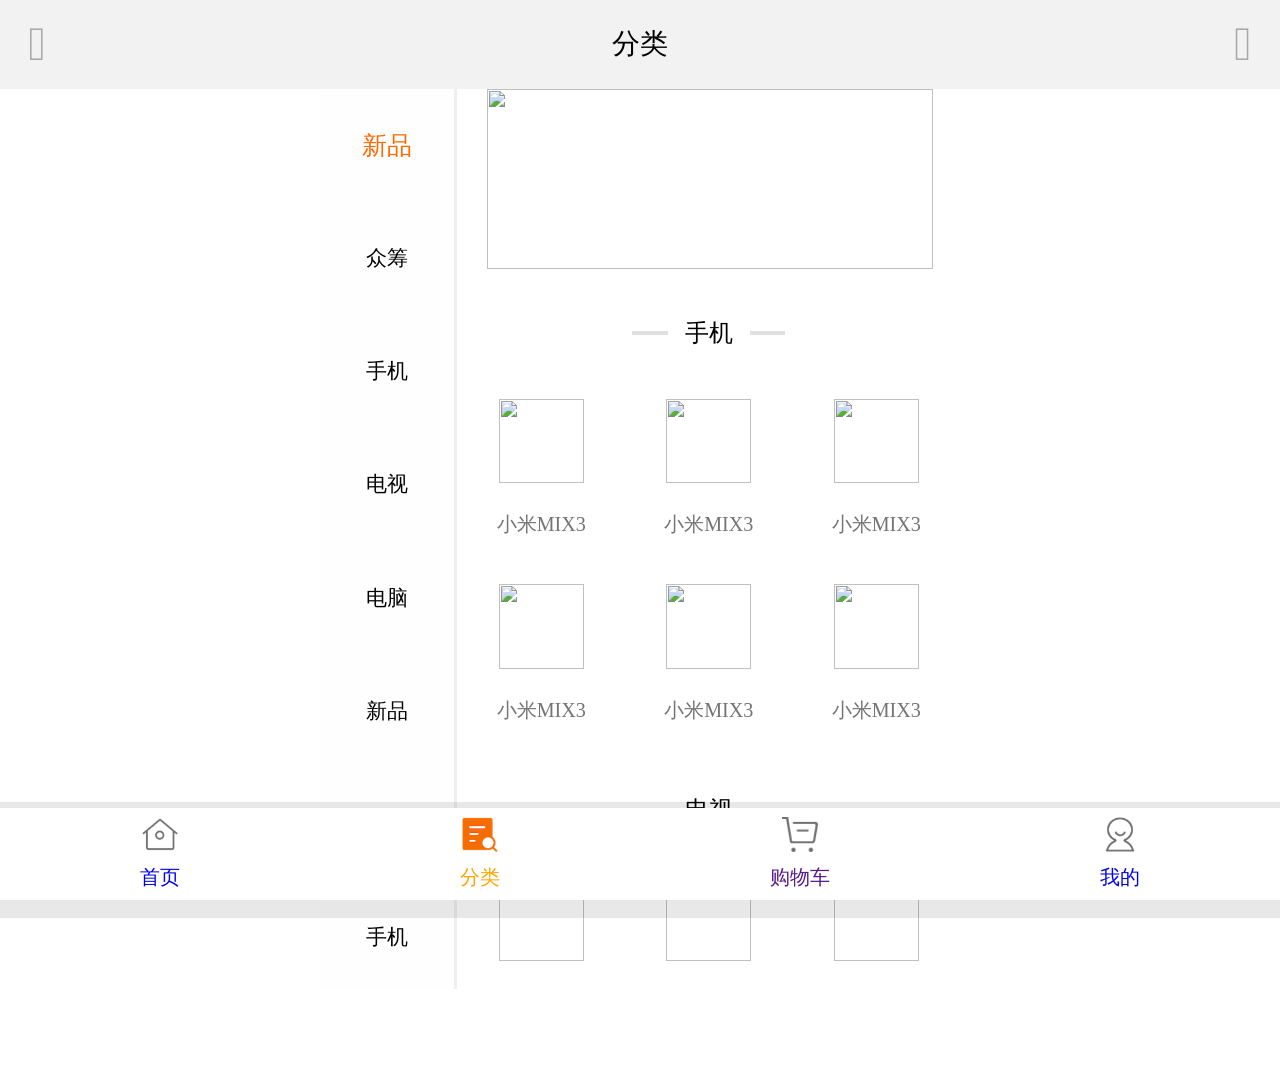
==== fenlei.html @ 8073ea71 "111" ====
<!DOCTYPE html>
<html lang="zh">
<head>
	<meta charset="UTF-8">
	<meta name="viewport" content="width=device-width, initial-scale=1.0">
	<meta http-equiv="X-UA-Compatible" content="ie=edge">
	<script src="js/rem.js"></script>
	<link rel="stylesheet" href="css/base.1.css">
	<link rel="stylesheet" href="css/footer.css">
	<link rel="stylesheet" href="css/fenlei.css">
	<title>分类</title>
</head>
<body>
	<div class="root">
		<!-- 头部开始 -->
		<div class="head">
			<a href="wode.html"><div class="iconfont">&#xe6bc;</div></a>
			<span>分类</span>
			<a href="sousuo.html"><div class="iconfont">&#xe62a;</div></a>
		</div>
		<!-- 头部结束 -->
		<!-- 中间开始 -->
		<div class="zhongjian">
			<div class="left">
				<div class="active">新品</div>
				<div>众筹</div>
				<div>手机</div>
				<div>电视</div>
				<div>电脑</div>
				<div>新品</div>
				<div>众筹</div>
				<div>手机</div>
				<div>电视</div>
				<div>电脑</div>
				<div>新品</div>
				<div>众筹</div>
				<div>手机</div>
				<div>电视</div>
				<div>电脑</div>
				<div>众筹</div>
				<div>手机</div>
				<div>电视</div>
				<div>电脑</div>
				<div>新品</div>
				<div>新品</div>
			</div>
			<div class="right">
				<div class="guanggao">
					<img src="https://i8.mifile.cn/v1/a1/3b9051f0-9e78-3ea9-dc8a-aed54060d94c!500x200.webp" alt="">
				</div>
				<div class="shouji">
					<div class="line"></div>
					<span class="text">手机</span>
					<div class="line"></div>
				</div>
				<div class="shouji-tu">
					<div class="box">
						<img src="https://i8.mifile.cn/b2c-mimall-media/8dbd523e76673afb58e16e3f74520735!120x120.png" alt="">
						<i>小米MIX3</i>
					</div>
					<div class="box">
						<img src="https://i8.mifile.cn/b2c-mimall-media/8dbd523e76673afb58e16e3f74520735!120x120.png" alt="">
						<i>小米MIX3</i>
					</div>
					<div class="box">
						<img src="https://i8.mifile.cn/b2c-mimall-media/8dbd523e76673afb58e16e3f74520735!120x120.png" alt="">
						<i>小米MIX3</i>
					</div>
					<div class="box">
						<img src="https://i8.mifile.cn/b2c-mimall-media/8dbd523e76673afb58e16e3f74520735!120x120.png" alt="">
						<i>小米MIX3</i>
					</div>
					<div class="box">
						<img src="https://i8.mifile.cn/b2c-mimall-media/8dbd523e76673afb58e16e3f74520735!120x120.png" alt="">
						<i>小米MIX3</i>
					</div>
					<div class="box">
						<img src="https://i8.mifile.cn/b2c-mimall-media/8dbd523e76673afb58e16e3f74520735!120x120.png" alt="">
						<i>小米MIX3</i>
					</div>
				</div>
				<div class="shouji">
					<div class="line"></div>
					<span class="text">电视</span>
					<div class="line"></div>
				</div>
				<div class="shouji-tu">
					<div class="box">
						<img src="https://i8.mifile.cn/b2c-mimall-media/8dbd523e76673afb58e16e3f74520735!120x120.png" alt="">
						<i>小米MIX3</i>
					</div>
					<div class="box">
						<img src="https://i8.mifile.cn/b2c-mimall-media/8dbd523e76673afb58e16e3f74520735!120x120.png" alt="">
						<i>小米MIX3</i>
					</div>
					<div class="box">
						<img src="https://i8.mifile.cn/b2c-mimall-media/8dbd523e76673afb58e16e3f74520735!120x120.png" alt="">
						<i>小米MIX3</i>
					</div>
					<div class="box">
						<img src="https://i8.mifile.cn/b2c-mimall-media/8dbd523e76673afb58e16e3f74520735!120x120.png" alt="">
						<i>小米MIX3</i>
					</div>
					<div class="box">
						<img src="https://i8.mifile.cn/b2c-mimall-media/8dbd523e76673afb58e16e3f74520735!120x120.png" alt="">
						<i>小米MIX3</i>
					</div>
					<div class="box">
						<img src="https://i8.mifile.cn/b2c-mimall-media/8dbd523e76673afb58e16e3f74520735!120x120.png" alt="">
						<i>小米MIX3</i>
					</div>
				</div>
				<div class="guanggao">
					<img src="https://i8.mifile.cn/v1/a1/3b9051f0-9e78-3ea9-dc8a-aed54060d94c!500x200.webp" alt="">
				</div>
				<div class="shouji">
					<div class="line"></div>
					<span class="text">手机</span>
					<div class="line"></div>
				</div>
				<div class="shouji-tu">
					<div class="box">
						<img src="https://i8.mifile.cn/b2c-mimall-media/8dbd523e76673afb58e16e3f74520735!120x120.png" alt="">
						<i>小米MIX3</i>
					</div>
					<div class="box">
						<img src="https://i8.mifile.cn/b2c-mimall-media/8dbd523e76673afb58e16e3f74520735!120x120.png" alt="">
						<i>小米MIX3</i>
					</div>
					<div class="box">
						<img src="https://i8.mifile.cn/b2c-mimall-media/8dbd523e76673afb58e16e3f74520735!120x120.png" alt="">
						<i>小米MIX3</i>
					</div>
					<div class="box">
						<img src="https://i8.mifile.cn/b2c-mimall-media/8dbd523e76673afb58e16e3f74520735!120x120.png" alt="">
						<i>小米MIX3</i>
					</div>
					<div class="box">
						<img src="https://i8.mifile.cn/b2c-mimall-media/8dbd523e76673afb58e16e3f74520735!120x120.png" alt="">
						<i>小米MIX3</i>
					</div>
					<div class="box">
						<img src="https://i8.mifile.cn/b2c-mimall-media/8dbd523e76673afb58e16e3f74520735!120x120.png" alt="">
						<i>小米MIX3</i>
					</div>
				</div>
				<div class="guanggao">
					<img src="https://i8.mifile.cn/v1/a1/3b9051f0-9e78-3ea9-dc8a-aed54060d94c!500x200.webp" alt="">
				</div>
				<div class="shouji">
					<div class="line"></div>
					<span class="text">手机</span>
					<div class="line"></div>
				</div>
				<div class="shouji-tu">
					<div class="box">
						<img src="https://i8.mifile.cn/b2c-mimall-media/8dbd523e76673afb58e16e3f74520735!120x120.png" alt="">
						<i>小米MIX3</i>
					</div>
					<div class="box">
						<img src="https://i8.mifile.cn/b2c-mimall-media/8dbd523e76673afb58e16e3f74520735!120x120.png" alt="">
						<i>小米MIX3</i>
					</div>
					<div class="box">
						<img src="https://i8.mifile.cn/b2c-mimall-media/8dbd523e76673afb58e16e3f74520735!120x120.png" alt="">
						<i>小米MIX3</i>
					</div>
					<div class="box">
						<img src="https://i8.mifile.cn/b2c-mimall-media/8dbd523e76673afb58e16e3f74520735!120x120.png" alt="">
						<i>小米MIX3</i>
					</div>
					<div class="box">
						<img src="https://i8.mifile.cn/b2c-mimall-media/8dbd523e76673afb58e16e3f74520735!120x120.png" alt="">
						<i>小米MIX3</i>
					</div>
					<div class="box">
						<img src="https://i8.mifile.cn/b2c-mimall-media/8dbd523e76673afb58e16e3f74520735!120x120.png" alt="">
						<i>小米MIX3</i>
					</div>
				</div>
				<div class="shouji-tu">
					<div class="box">
						<img src="https://i8.mifile.cn/b2c-mimall-media/8dbd523e76673afb58e16e3f74520735!120x120.png" alt="">
						<i>小米MIX3</i>
					</div>
					<div class="box">
						<img src="https://i8.mifile.cn/b2c-mimall-media/8dbd523e76673afb58e16e3f74520735!120x120.png" alt="">
						<i>小米MIX3</i>
					</div>
					<div class="box">
						<img src="https://i8.mifile.cn/b2c-mimall-media/8dbd523e76673afb58e16e3f74520735!120x120.png" alt="">
						<i>小米MIX3</i>
					</div>
					<div class="box">
						<img src="https://i8.mifile.cn/b2c-mimall-media/8dbd523e76673afb58e16e3f74520735!120x120.png" alt="">
						<i>小米MIX3</i>
					</div>
					<div class="box">
						<img src="https://i8.mifile.cn/b2c-mimall-media/8dbd523e76673afb58e16e3f74520735!120x120.png" alt="">
						<i>小米MIX3</i>
					</div>
					<div class="box">
						<img src="https://i8.mifile.cn/b2c-mimall-media/8dbd523e76673afb58e16e3f74520735!120x120.png" alt="">
						<i>小米MIX3</i>
					</div>
				</div>
				<div class="shouji">
					<div class="line"></div>
					<span class="text">手机</span>
					<div class="line"></div>
				</div>
				<div class="guanggao">
					<img src="https://i8.mifile.cn/v1/a1/3b9051f0-9e78-3ea9-dc8a-aed54060d94c!500x200.webp" alt="">
				</div><div class="shouji-tu">
					<div class="box">
						<img src="https://i8.mifile.cn/b2c-mimall-media/8dbd523e76673afb58e16e3f74520735!120x120.png" alt="">
						<i>小米MIX3</i>
					</div>
					<div class="box">
						<img src="https://i8.mifile.cn/b2c-mimall-media/8dbd523e76673afb58e16e3f74520735!120x120.png" alt="">
						<i>小米MIX3</i>
					</div>
					<div class="box">
						<img src="https://i8.mifile.cn/b2c-mimall-media/8dbd523e76673afb58e16e3f74520735!120x120.png" alt="">
						<i>小米MIX3</i>
					</div>
					<div class="box">
						<img src="https://i8.mifile.cn/b2c-mimall-media/8dbd523e76673afb58e16e3f74520735!120x120.png" alt="">
						<i>小米MIX3</i>
					</div>
					<div class="box">
						<img src="https://i8.mifile.cn/b2c-mimall-media/8dbd523e76673afb58e16e3f74520735!120x120.png" alt="">
						<i>小米MIX3</i>
					</div>
					<div class="box">
						<img src="https://i8.mifile.cn/b2c-mimall-media/8dbd523e76673afb58e16e3f74520735!120x120.png" alt="">
						<i>小米MIX3</i>
					</div>
				</div>
				<div class="shouji">
					<div class="line"></div>
					<span class="text">手机</span>
					<div class="line"></div>
				</div>
				<div class="shouji-tu">
					<div class="box">
						<img src="https://i8.mifile.cn/b2c-mimall-media/8dbd523e76673afb58e16e3f74520735!120x120.png" alt="">
						<i>小米MIX3</i>
					</div>
					<div class="box">
						<img src="https://i8.mifile.cn/b2c-mimall-media/8dbd523e76673afb58e16e3f74520735!120x120.png" alt="">
						<i>小米MIX3</i>
					</div>
					<div class="box">
						<img src="https://i8.mifile.cn/b2c-mimall-media/8dbd523e76673afb58e16e3f74520735!120x120.png" alt="">
						<i>小米MIX3</i>
					</div>
					<div class="box">
						<img src="https://i8.mifile.cn/b2c-mimall-media/8dbd523e76673afb58e16e3f74520735!120x120.png" alt="">
						<i>小米MIX3</i>
					</div>
					<div class="box">
						<img src="https://i8.mifile.cn/b2c-mimall-media/8dbd523e76673afb58e16e3f74520735!120x120.png" alt="">
						<i>小米MIX3</i>
					</div>
					<div class="box">
						<img src="https://i8.mifile.cn/b2c-mimall-media/8dbd523e76673afb58e16e3f74520735!120x120.png" alt="">
						<i>小米MIX3</i>
					</div>
				</div>
				<div class="guanggao">
					<img src="https://i8.mifile.cn/v1/a1/3b9051f0-9e78-3ea9-dc8a-aed54060d94c!500x200.webp" alt="">
				</div>
				<div class="shouji">
					<div class="line"></div>
					<span class="text">手机</span>
					<div class="line"></div>
				</div>
				<div class="shouji-tu">
					<div class="box">
						<img src="https://i8.mifile.cn/b2c-mimall-media/8dbd523e76673afb58e16e3f74520735!120x120.png" alt="">
						<i>小米MIX3</i>
					</div>
					<div class="box">
						<img src="https://i8.mifile.cn/b2c-mimall-media/8dbd523e76673afb58e16e3f74520735!120x120.png" alt="">
						<i>小米MIX3</i>
					</div>
					<div class="box">
						<img src="https://i8.mifile.cn/b2c-mimall-media/8dbd523e76673afb58e16e3f74520735!120x120.png" alt="">
						<i>小米MIX3</i>
					</div>
					<div class="box">
						<img src="https://i8.mifile.cn/b2c-mimall-media/8dbd523e76673afb58e16e3f74520735!120x120.png" alt="">
						<i>小米MIX3</i>
					</div>
					<div class="box">
						<img src="https://i8.mifile.cn/b2c-mimall-media/8dbd523e76673afb58e16e3f74520735!120x120.png" alt="">
						<i>小米MIX3</i>
					</div>
					<div class="box">
						<img src="https://i8.mifile.cn/b2c-mimall-media/8dbd523e76673afb58e16e3f74520735!120x120.png" alt="">
						<i>小米MIX3</i>
					</div>
				</div>
				<div class="guanggao">
					<img src="https://i8.mifile.cn/v1/a1/3b9051f0-9e78-3ea9-dc8a-aed54060d94c!500x200.webp" alt="">
				</div>
				<div class="shouji">
					<div class="line"></div>
					<span class="text">手机</span>
					<div class="line"></div>
				</div>
				<div class="shouji-tu">
					<div class="box">
						<img src="https://i8.mifile.cn/b2c-mimall-media/8dbd523e76673afb58e16e3f74520735!120x120.png" alt="">
						<i>小米MIX3</i>
					</div>
					<div class="box">
						<img src="https://i8.mifile.cn/b2c-mimall-media/8dbd523e76673afb58e16e3f74520735!120x120.png" alt="">
						<i>小米MIX3</i>
					</div>
					<div class="box">
						<img src="https://i8.mifile.cn/b2c-mimall-media/8dbd523e76673afb58e16e3f74520735!120x120.png" alt="">
						<i>小米MIX3</i>
					</div>
					<div class="box">
						<img src="https://i8.mifile.cn/b2c-mimall-media/8dbd523e76673afb58e16e3f74520735!120x120.png" alt="">
						<i>小米MIX3</i>
					</div>
					<div class="box">
						<img src="https://i8.mifile.cn/b2c-mimall-media/8dbd523e76673afb58e16e3f74520735!120x120.png" alt="">
						<i>小米MIX3</i>
					</div>
					<div class="box">
						<img src="https://i8.mifile.cn/b2c-mimall-media/8dbd523e76673afb58e16e3f74520735!120x120.png" alt="">
						<i>小米MIX3</i>
					</div>
				</div>
				<div class="shouji">
					<div class="line"></div>
					<span class="text">电视</span>
					<div class="line"></div>
				</div>
				<div class="shouji-tu">
					<div class="box">
						<img src="https://i8.mifile.cn/b2c-mimall-media/8dbd523e76673afb58e16e3f74520735!120x120.png" alt="">
						<i>小米MIX3</i>
					</div>
					<div class="box">
						<img src="https://i8.mifile.cn/b2c-mimall-media/8dbd523e76673afb58e16e3f74520735!120x120.png" alt="">
						<i>小米MIX3</i>
					</div>
					<div class="box">
						<img src="https://i8.mifile.cn/b2c-mimall-media/8dbd523e76673afb58e16e3f74520735!120x120.png" alt="">
						<i>小米MIX3</i>
					</div>
					<div class="box">
						<img src="https://i8.mifile.cn/b2c-mimall-media/8dbd523e76673afb58e16e3f74520735!120x120.png" alt="">
						<i>小米MIX3</i>
					</div>
					<div class="box">
						<img src="https://i8.mifile.cn/b2c-mimall-media/8dbd523e76673afb58e16e3f74520735!120x120.png" alt="">
						<i>小米MIX3</i>
					</div>
					<div class="box">
						<img src="https://i8.mifile.cn/b2c-mimall-media/8dbd523e76673afb58e16e3f74520735!120x120.png" alt="">
						<i>小米MIX3</i>
					</div>
				</div>
				<div class="guanggao">
					<img src="https://i8.mifile.cn/v1/a1/3b9051f0-9e78-3ea9-dc8a-aed54060d94c!500x200.webp" alt="">
				</div>
				<div class="shouji">
					<div class="line"></div>
					<span class="text">手机</span>
					<div class="line"></div>
				</div>
				<div class="shouji-tu">
					<div class="box">
						<img src="https://i8.mifile.cn/b2c-mimall-media/8dbd523e76673afb58e16e3f74520735!120x120.png" alt="">
						<i>小米MIX3</i>
					</div>
					<div class="box">
						<img src="https://i8.mifile.cn/b2c-mimall-media/8dbd523e76673afb58e16e3f74520735!120x120.png" alt="">
						<i>小米MIX3</i>
					</div>
					<div class="box">
						<img src="https://i8.mifile.cn/b2c-mimall-media/8dbd523e76673afb58e16e3f74520735!120x120.png" alt="">
						<i>小米MIX3</i>
					</div>
					<div class="box">
						<img src="https://i8.mifile.cn/b2c-mimall-media/8dbd523e76673afb58e16e3f74520735!120x120.png" alt="">
						<i>小米MIX3</i>
					</div>
					<div class="box">
						<img src="https://i8.mifile.cn/b2c-mimall-media/8dbd523e76673afb58e16e3f74520735!120x120.png" alt="">
						<i>小米MIX3</i>
					</div>
					<div class="box">
						<img src="https://i8.mifile.cn/b2c-mimall-media/8dbd523e76673afb58e16e3f74520735!120x120.png" alt="">
						<i>小米MIX3</i>
					</div>
				</div>
				<div class="guanggao">
					<img src="https://i8.mifile.cn/v1/a1/3b9051f0-9e78-3ea9-dc8a-aed54060d94c!500x200.webp" alt="">
				</div>
				<div class="shouji">
					<div class="line"></div>
					<span class="text">手机</span>
					<div class="line"></div>
				</div>
				<div class="shouji-tu">
					<div class="box">
						<img src="https://i8.mifile.cn/b2c-mimall-media/8dbd523e76673afb58e16e3f74520735!120x120.png" alt="">
						<i>小米MIX3</i>
					</div>
					<div class="box">
						<img src="https://i8.mifile.cn/b2c-mimall-media/8dbd523e76673afb58e16e3f74520735!120x120.png" alt="">
						<i>小米MIX3</i>
					</div>
					<div class="box">
						<img src="https://i8.mifile.cn/b2c-mimall-media/8dbd523e76673afb58e16e3f74520735!120x120.png" alt="">
						<i>小米MIX3</i>
					</div>
					<div class="box">
						<img src="https://i8.mifile.cn/b2c-mimall-media/8dbd523e76673afb58e16e3f74520735!120x120.png" alt="">
						<i>小米MIX3</i>
					</div>
					<div class="box">
						<img src="https://i8.mifile.cn/b2c-mimall-media/8dbd523e76673afb58e16e3f74520735!120x120.png" alt="">
						<i>小米MIX3</i>
					</div>
					<div class="box">
						<img src="https://i8.mifile.cn/b2c-mimall-media/8dbd523e76673afb58e16e3f74520735!120x120.png" alt="">
						<i>小米MIX3</i>
					</div>
				</div>
				<div class="shouji-tu">
					<div class="box">
						<img src="https://i8.mifile.cn/b2c-mimall-media/8dbd523e76673afb58e16e3f74520735!120x120.png" alt="">
						<i>小米MIX3</i>
					</div>
					<div class="box">
						<img src="https://i8.mifile.cn/b2c-mimall-media/8dbd523e76673afb58e16e3f74520735!120x120.png" alt="">
						<i>小米MIX3</i>
					</div>
					<div class="box">
						<img src="https://i8.mifile.cn/b2c-mimall-media/8dbd523e76673afb58e16e3f74520735!120x120.png" alt="">
						<i>小米MIX3</i>
					</div>
					<div class="box">
						<img src="https://i8.mifile.cn/b2c-mimall-media/8dbd523e76673afb58e16e3f74520735!120x120.png" alt="">
						<i>小米MIX3</i>
					</div>
					<div class="box">
						<img src="https://i8.mifile.cn/b2c-mimall-media/8dbd523e76673afb58e16e3f74520735!120x120.png" alt="">
						<i>小米MIX3</i>
					</div>
					<div class="box">
						<img src="https://i8.mifile.cn/b2c-mimall-media/8dbd523e76673afb58e16e3f74520735!120x120.png" alt="">
						<i>小米MIX3</i>
					</div>
				</div>
				<div class="shouji">
					<div class="line"></div>
					<span class="text">手机</span>
					<div class="line"></div>
				</div>
				<div class="guanggao">
					<img src="https://i8.mifile.cn/v1/a1/3b9051f0-9e78-3ea9-dc8a-aed54060d94c!500x200.webp" alt="">
				</div><div class="shouji-tu">
					<div class="box">
						<img src="https://i8.mifile.cn/b2c-mimall-media/8dbd523e76673afb58e16e3f74520735!120x120.png" alt="">
						<i>小米MIX3</i>
					</div>
					<div class="box">
						<img src="https://i8.mifile.cn/b2c-mimall-media/8dbd523e76673afb58e16e3f74520735!120x120.png" alt="">
						<i>小米MIX3</i>
					</div>
					<div class="box">
						<img src="https://i8.mifile.cn/b2c-mimall-media/8dbd523e76673afb58e16e3f74520735!120x120.png" alt="">
						<i>小米MIX3</i>
					</div>
					<div class="box">
						<img src="https://i8.mifile.cn/b2c-mimall-media/8dbd523e76673afb58e16e3f74520735!120x120.png" alt="">
						<i>小米MIX3</i>
					</div>
					<div class="box">
						<img src="https://i8.mifile.cn/b2c-mimall-media/8dbd523e76673afb58e16e3f74520735!120x120.png" alt="">
						<i>小米MIX3</i>
					</div>
					<div class="box">
						<img src="https://i8.mifile.cn/b2c-mimall-media/8dbd523e76673afb58e16e3f74520735!120x120.png" alt="">
						<i>小米MIX3</i>
					</div>
				</div>
				<div class="shouji">
					<div class="line"></div>
					<span class="text">手机</span>
					<div class="line"></div>
				</div>
				<div class="shouji-tu">
					<div class="box">
						<img src="https://i8.mifile.cn/b2c-mimall-media/8dbd523e76673afb58e16e3f74520735!120x120.png" alt="">
						<i>小米MIX3</i>
					</div>
					<div class="box">
						<img src="https://i8.mifile.cn/b2c-mimall-media/8dbd523e76673afb58e16e3f74520735!120x120.png" alt="">
						<i>小米MIX3</i>
					</div>
					<div class="box">
						<img src="https://i8.mifile.cn/b2c-mimall-media/8dbd523e76673afb58e16e3f74520735!120x120.png" alt="">
						<i>小米MIX3</i>
					</div>
					<div class="box">
						<img src="https://i8.mifile.cn/b2c-mimall-media/8dbd523e76673afb58e16e3f74520735!120x120.png" alt="">
						<i>小米MIX3</i>
					</div>
					<div class="box">
						<img src="https://i8.mifile.cn/b2c-mimall-media/8dbd523e76673afb58e16e3f74520735!120x120.png" alt="">
						<i>小米MIX3</i>
					</div>
					<div class="box">
						<img src="https://i8.mifile.cn/b2c-mimall-media/8dbd523e76673afb58e16e3f74520735!120x120.png" alt="">
						<i>小米MIX3</i>
					</div>
				</div>
				<div class="guanggao">
					<img src="https://i8.mifile.cn/v1/a1/3b9051f0-9e78-3ea9-dc8a-aed54060d94c!500x200.webp" alt="">
				</div>
				<div class="shouji">
					<div class="line"></div>
					<span class="text">手机</span>
					<div class="line"></div>
				</div>
				<div class="shouji-tu">
					<div class="box">
						<img src="https://i8.mifile.cn/b2c-mimall-media/8dbd523e76673afb58e16e3f74520735!120x120.png" alt="">
						<i>小米MIX3</i>
					</div>
					<div class="box">
						<img src="https://i8.mifile.cn/b2c-mimall-media/8dbd523e76673afb58e16e3f74520735!120x120.png" alt="">
						<i>小米MIX3</i>
					</div>
					<div class="box">
						<img src="https://i8.mifile.cn/b2c-mimall-media/8dbd523e76673afb58e16e3f74520735!120x120.png" alt="">
						<i>小米MIX3</i>
					</div>
					<div class="box">
						<img src="https://i8.mifile.cn/b2c-mimall-media/8dbd523e76673afb58e16e3f74520735!120x120.png" alt="">
						<i>小米MIX3</i>
					</div>
					<div class="box">
						<img src="https://i8.mifile.cn/b2c-mimall-media/8dbd523e76673afb58e16e3f74520735!120x120.png" alt="">
						<i>小米MIX3</i>
					</div>
					<div class="box">
						<img src="https://i8.mifile.cn/b2c-mimall-media/8dbd523e76673afb58e16e3f74520735!120x120.png" alt="">
						<i>小米MIX3</i>
					</div>
				</div>
			</div>
		</div>
		<!-- 中间结束 -->
	</div>
	<!--脚本开始  -->
	<section class="footer">
		<div class="shouye">
			<a href="shouye.html">
				<img src="[data-uri]" alt="">
				<i>首页</i>
			</a>
		</div>	
		<div class="shouye">
			<a href="fenlei.html">
				<img src="[data-uri]" alt="">
				<i class="text2">分类</i>
			</a>
		</div>
		<div class="shouye">
			<a href="">
				<img src="[data-uri]" alt="">
				<i>购物车</i>
			</a>
		</div>
		<div class="shouye">
			<a href="wode.html">
				<img src="[data-uri]" alt="">
				<i>我的</i>
			</a>
		</div>
	</section>
	<!--脚本结束  -->
</body>
</html>
---- css/base.1.css ----
*{
	margin: 0;
	padding: 0;
	font-family: "苹方","微软雅黑";
	font-style: normal;
	font-weight: normal;
}
@font-face {
  font-family: 'iconfont';  /* project id 974143 */
  src: url('//at.alicdn.com/t/font_974143_cgv0ooint99.eot');
  src: url('//at.alicdn.com/t/font_974143_cgv0ooint99.eot?#iefix') format('embedded-opentype'),
  url('//at.alicdn.com/t/font_974143_cgv0ooint99.woff') format('woff'),
  url('//at.alicdn.com/t/font_974143_cgv0ooint99.ttf') format('truetype'),
  url('//at.alicdn.com/t/font_974143_cgv0ooint99.svg#iconfont') format('svg');
}
.iconfont{
	font-family: iconfont;
}
a{
	text-decoration: none;
}
ul,li{
	list-style: none;
}
---- css/footer.css ----
/* 脚本开始 */
.footer{
	width:100%;
	height:1.56rem;
	background:#ffffff;
	position: fixed;
	bottom:0;
	left:0;
	display: flex;
	box-shadow: 0 0.1rem 0.01rem 0.2rem rgba(0,0,0,0.09);
}
.shouye{
	width: 25%;
	height:1.56rem;
	display: flex;
	flex-direction: column;
	justify-content: center;
	align-items: center;
}
a{
	display: flex;
	flex-direction: column;
	align-items: center;
}
.shouye a img{
	width: 0.6rem;
	height: 0.6rem;
	display: block;
}
.shouye a i{
	font-size: 0.34rem;
	margin-top: 0.2rem;
	text-align: center;
}
.shouye a .text1{
	color: orange;
}
.shouye a .text2{
	color: orange;
}
.shouye a .text3{
	color: orange;
}
.shouye a .text4{
	color: orange;
}
/* 脚本结束 */
---- css/fenlei.css ----
.root{
	max-width: 640px;
	height: 100vh;
	margin: 0 auto;
	/* background: #f5f5f5; */
}
/* 头部开始 */
.head{
	width: 100%;
	height: 1.5rem;
	display: flex;
	justify-content: space-between;
	align-items: center;
	background: #f2f2f2;
	box-sizing: border-box;
	position: fixed;
	top: 0;
	left: 0;
	z-index: 999;
}
.head div{
	font-size: 0.8rem;
	margin: 0 0.48rem;
	color: rgba(0,0,0,0.3);
}
.head span{
	font-size: 0.48rem;
}
/* 头部结束 */
/* 中间开始 */
.zhongjian{
	width: 100%;
	height: 100%;
	padding-top: 1.5rem;
	padding-bottom: 1.56rem;
	display: flex;
}
.zhongjian .left{
	width: 2.28rem;
	height: 100%;
	overflow-y: auto;
	background: #fefefe;
	border-right: 0.06rem solid rgba(0,0,0,0.06);
}
.zhongjian .left::--webkit-scrollbar{
	width: 0;
}
.zhongjian .left .active{
	color:#ff6700;
	font-size: 0.43rem;
}
.zhongjian .left div:active{
	color:#ff6700;
	font-size: 0.43rem;
}
.zhongjian .left div{
	width:100%;
	height:1.91rem ;
	text-align: center;
	line-height: 1.91rem;
	font-size: 0.36rem;
}
.zhongjian .right{
	width: 8.52rem;
	height: 100%;
	overflow-y: auto;
}
.zhongjian .right .guanggao{
	width: 7.52rem;
	height: 3.04rem;
}
.zhongjian .right .guanggao img{
	width: 100%;
	height: 100%;
	margin: 0 0.5rem;
}
.zhongjian .right .shouji{
	width: 100%;
	height: 1.45rem;
	margin-top: 0.35rem;
	display: flex;
	justify-content: center;
	align-items: center;
}
.zhongjian .right .shouji span{
	font-size: 0.41rem;
	margin: 0 0.29rem;
}
.zhongjian .right .shouji div{
	width: 0.6rem;
	background: #F37D0F;
	border-top: 0.08rem solid #e0e0e0;
}
.shouji-tu{
	width: 100%;
	height: 6.26rem;
	display: flex;
	flex-wrap:wrap ;
}
.shouji-tu .box{
	width: 33.333%;
	height: 50%;
	display: block;
	display: flex;
	flex-direction: column;
	align-items: center;
	justify-content: center;
}
.shouji-tu .box img{
	width: 1.43rem;
	height: 1.43rem;
	margin-bottom: 0.47rem;
}
.shouji-tu .box i{
	font-size: 0.34rem;
	color:#747474;
}

/* 中间结束 */
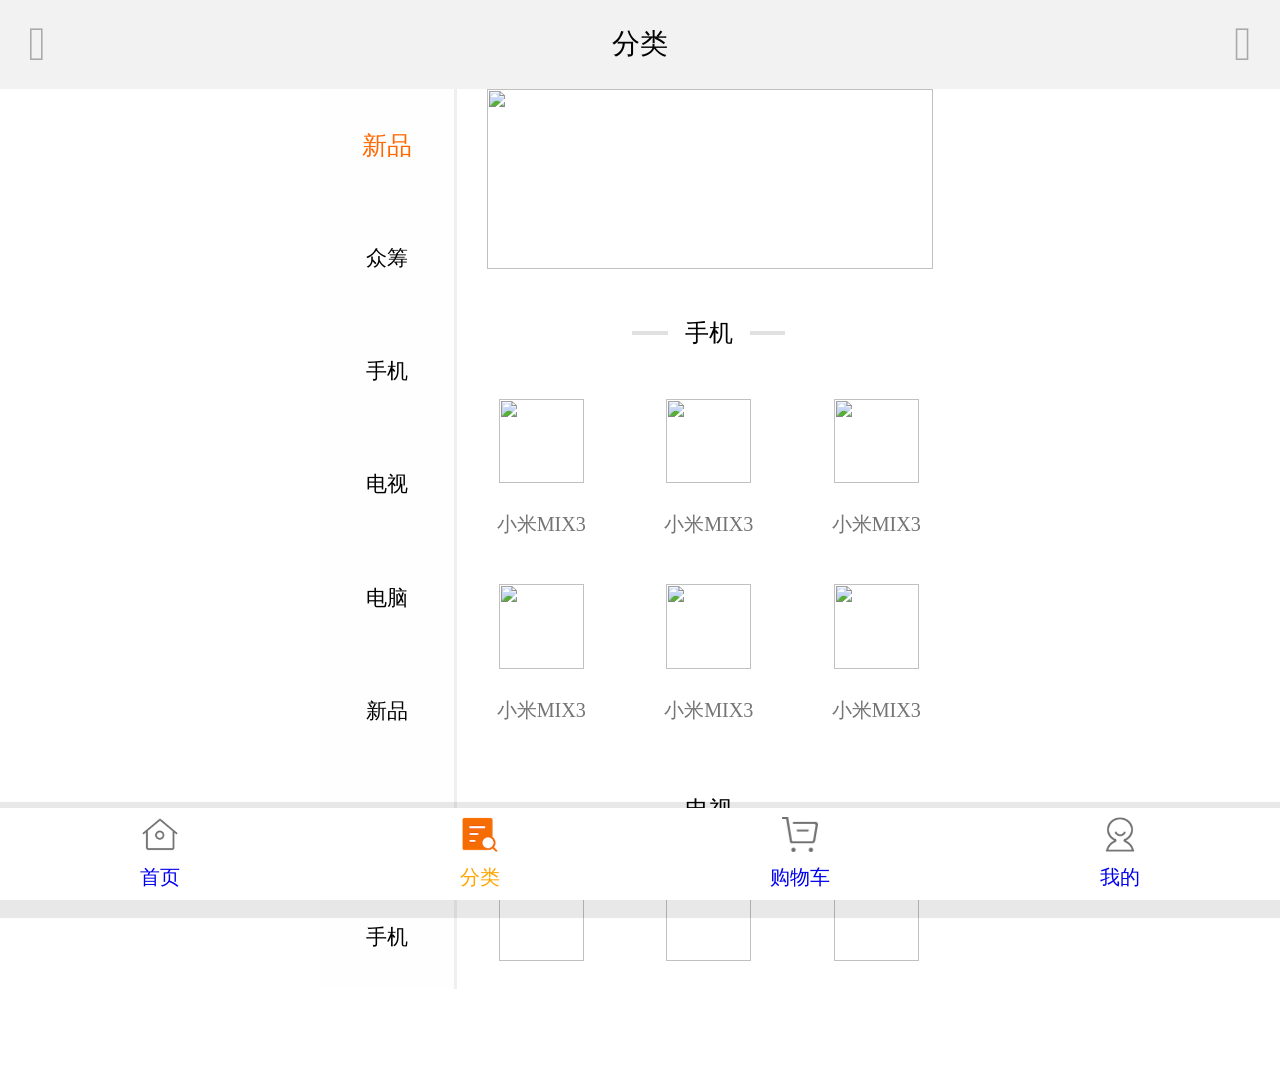
==== commit fd192722: "1314" ====
--- a/fenlei.html
+++ b/fenlei.html
@@ -55,16 +55,16 @@
 				</div>
 				<div class="shouji-tu">
 					<div class="box">
-						<img src="https://i8.mifile.cn/b2c-mimall-media/8dbd523e76673afb58e16e3f74520735!120x120.png" alt="">
-						<i>小米MIX3</i>
-					</div>
-					<div class="box">
-						<img src="https://i8.mifile.cn/b2c-mimall-media/8dbd523e76673afb58e16e3f74520735!120x120.png" alt="">
-						<i>小米MIX3</i>
-					</div>
-					<div class="box">
-						<img src="https://i8.mifile.cn/b2c-mimall-media/8dbd523e76673afb58e16e3f74520735!120x120.png" alt="">
-						<i>小米MIX3</i>
+						<a href="xiangqing.html"><img src="https://i8.mifile.cn/b2c-mimall-media/8dbd523e76673afb58e16e3f74520735!120x120.png" alt="">
+						<i>小米MIX3</i></a>
+					</div>
+					<div class="box">
+						<a href="xiangqing.html"><img src="https://i8.mifile.cn/b2c-mimall-media/8dbd523e76673afb58e16e3f74520735!120x120.png" alt="">
+						<i>小米MIX3</i></a>
+					</div>
+					<div class="box">
+						<img src="https://i8.mifile.cn/b2c-mimall-media/8dbd523e76673afb58e16e3f74520735!120x120.png" alt="">
+						<a href="xiangqing.html"><i>小米MIX3</i></a>
 					</div>
 					<div class="box">
 						<img src="https://i8.mifile.cn/b2c-mimall-media/8dbd523e76673afb58e16e3f74520735!120x120.png" alt="">
@@ -86,7 +86,7 @@
 				</div>
 				<div class="shouji-tu">
 					<div class="box">
-						<img src="https://i8.mifile.cn/b2c-mimall-media/8dbd523e76673afb58e16e3f74520735!120x120.png" alt="">
+						<a href="gouwuche.html"><img src="https://i8.mifile.cn/b2c-mimall-media/dbfe1ea1c2c5132eb6b88857798dde89!120x120.jpg" alt=""></a>
 						<i>小米MIX3</i>
 					</div>
 					<div class="box">
@@ -578,7 +578,7 @@
 			</a>
 		</div>
 		<div class="shouye">
-			<a href="">
+			<a href="gouwuche.html">
 				<img src="[data-uri]" alt="">
 				<i>购物车</i>
 			</a>
--- a/css/base.1.css
+++ b/css/base.1.css
@@ -7,11 +7,12 @@
 }
 @font-face {
   font-family: 'iconfont';  /* project id 974143 */
-  src: url('//at.alicdn.com/t/font_974143_cgv0ooint99.eot');
-  src: url('//at.alicdn.com/t/font_974143_cgv0ooint99.eot?#iefix') format('embedded-opentype'),
-  url('//at.alicdn.com/t/font_974143_cgv0ooint99.woff') format('woff'),
-  url('//at.alicdn.com/t/font_974143_cgv0ooint99.ttf') format('truetype'),
-  url('//at.alicdn.com/t/font_974143_cgv0ooint99.svg#iconfont') format('svg');
+  src: url('//at.alicdn.com/t/font_974143_88uqqix925q.eot');
+  src: url('//at.alicdn.com/t/font_974143_88uqqix925q.eot?#iefix') format('embedded-opentype'),
+  url('//at.alicdn.com/t/font_974143_88uqqix925q.woff2') format('woff2'),
+  url('//at.alicdn.com/t/font_974143_88uqqix925q.woff') format('woff'),
+  url('//at.alicdn.com/t/font_974143_88uqqix925q.ttf') format('truetype'),
+  url('//at.alicdn.com/t/font_974143_88uqqix925q.svg#iconfont') format('svg');
 }
 .iconfont{
 	font-family: iconfont;
--- a/css/footer.css
+++ b/css/footer.css
@@ -33,7 +33,7 @@
 	text-align: center;
 }
 .shouye a .text1{
-	color: orange;
+	color: #626262;
 }
 .shouye a .text2{
 	color: orange;
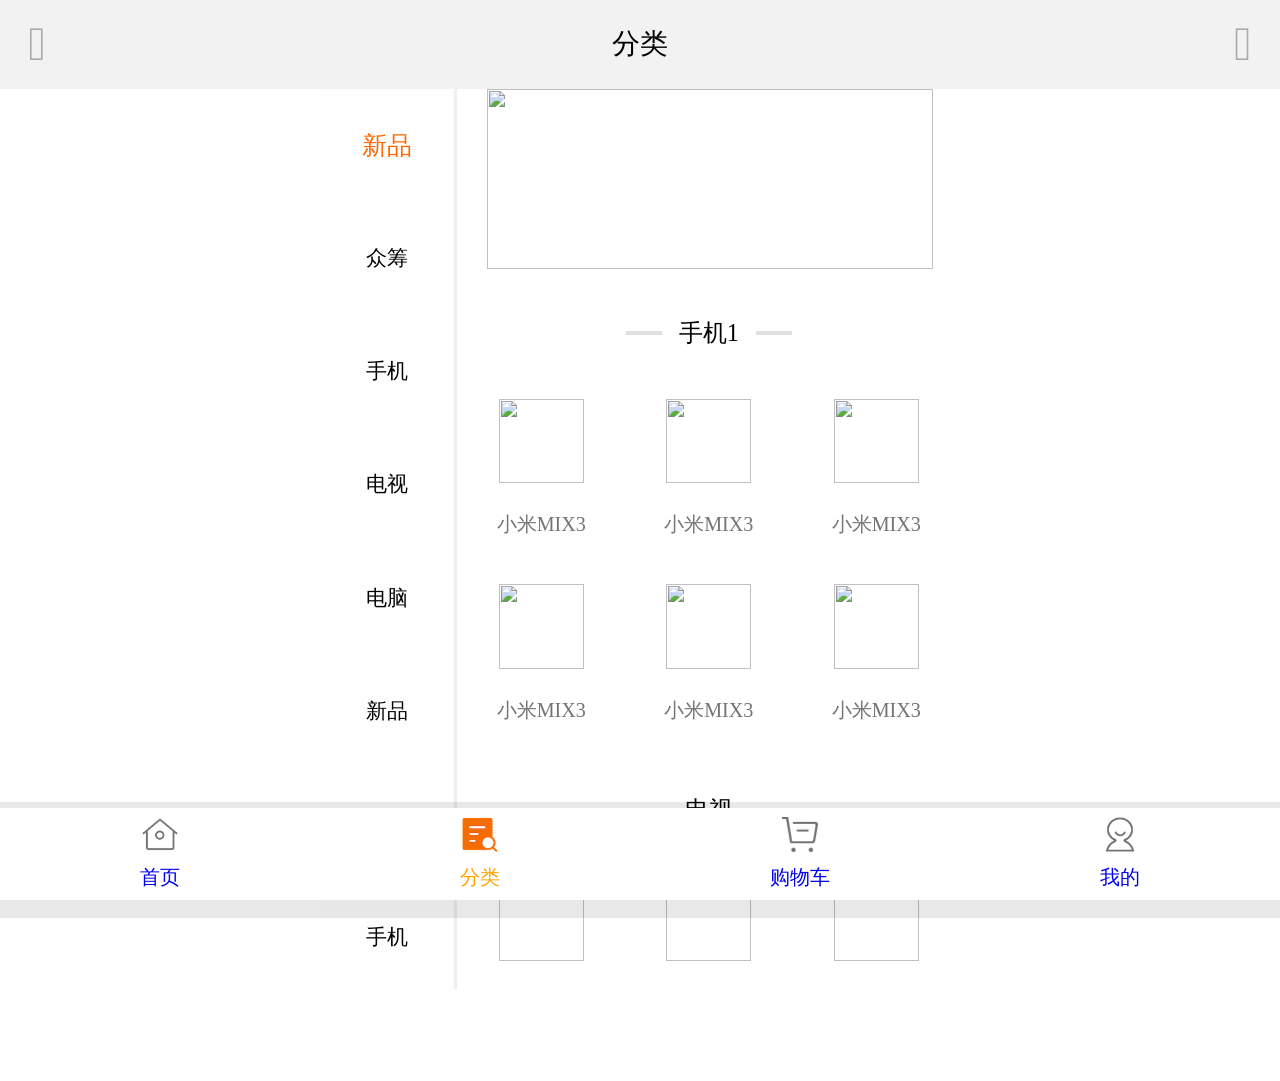
==== commit 3b6b86c2: "5201314" ====
--- a/fenlei.html
+++ b/fenlei.html
@@ -37,23 +37,18 @@
 				<div>手机</div>
 				<div>电视</div>
 				<div>电脑</div>
-				<div>众筹</div>
-				<div>手机</div>
-				<div>电视</div>
-				<div>电脑</div>
-				<div>新品</div>
-				<div>新品</div>
 			</div>
 			<div class="right">
-				<div class="guanggao">
+				<li>
+					<div class="guanggao">
 					<img src="https://i8.mifile.cn/v1/a1/3b9051f0-9e78-3ea9-dc8a-aed54060d94c!500x200.webp" alt="">
-				</div>
-				<div class="shouji">
-					<div class="line"></div>
-					<span class="text">手机</span>
-					<div class="line"></div>
-				</div>
-				<div class="shouji-tu">
+					</div>
+					<div class="shouji">
+					<div class="line"></div>
+					<span class="text">手机1</span>
+					<div class="line"></div>
+					</div>
+					<div class="shouji-tu">
 					<div class="box">
 						<a href="xiangqing.html"><img src="https://i8.mifile.cn/b2c-mimall-media/8dbd523e76673afb58e16e3f74520735!120x120.png" alt="">
 						<i>小米MIX3</i></a>
@@ -79,12 +74,12 @@
 						<i>小米MIX3</i>
 					</div>
 				</div>
-				<div class="shouji">
+					<div class="shouji">
 					<div class="line"></div>
 					<span class="text">电视</span>
 					<div class="line"></div>
 				</div>
-				<div class="shouji-tu">
+					<div class="shouji-tu">
 					<div class="box">
 						<a href="gouwuche.html"><img src="https://i8.mifile.cn/b2c-mimall-media/dbfe1ea1c2c5132eb6b88857798dde89!120x120.jpg" alt=""></a>
 						<i>小米MIX3</i>
@@ -110,455 +105,945 @@
 						<i>小米MIX3</i>
 					</div>
 				</div>
-				<div class="guanggao">
+				</li>
+				<li>
+							<div class="guanggao">
+							<img src="https://i8.mifile.cn/v1/a1/3b9051f0-9e78-3ea9-dc8a-aed54060d94c!500x200.webp" alt="">
+							</div>
+							<div class="shouji">
+							<div class="line"></div>
+							<span class="text">手机2</span>
+							<div class="line"></div>
+							</div>
+							<div class="shouji-tu">
+							<div class="box">
+								<a href="xiangqing.html"><img src="https://i8.mifile.cn/b2c-mimall-media/8dbd523e76673afb58e16e3f74520735!120x120.png" alt="">
+								<i>小米MIX3</i></a>
+							</div>
+							<div class="box">
+								<a href="xiangqing.html"><img src="https://i8.mifile.cn/b2c-mimall-media/8dbd523e76673afb58e16e3f74520735!120x120.png" alt="">
+								<i>小米MIX3</i></a>
+							</div>
+							<div class="box">
+								<img src="https://i8.mifile.cn/b2c-mimall-media/8dbd523e76673afb58e16e3f74520735!120x120.png" alt="">
+								<a href="xiangqing.html"><i>小米MIX3</i></a>
+							</div>
+							<div class="box">
+								<img src="https://i8.mifile.cn/b2c-mimall-media/8dbd523e76673afb58e16e3f74520735!120x120.png" alt="">
+								<i>小米MIX3</i>
+							</div>
+							<div class="box">
+								<img src="https://i8.mifile.cn/b2c-mimall-media/8dbd523e76673afb58e16e3f74520735!120x120.png" alt="">
+								<i>小米MIX3</i>
+							</div>
+							<div class="box">
+								<img src="https://i8.mifile.cn/b2c-mimall-media/8dbd523e76673afb58e16e3f74520735!120x120.png" alt="">
+								<i>小米MIX3</i>
+							</div>
+						</div>
+							<div class="shouji">
+							<div class="line"></div>
+							<span class="text">电视</span>
+							<div class="line"></div>
+						</div>
+							<div class="shouji-tu">
+							<div class="box">
+								<a href="gouwuche.html"><img src="https://i8.mifile.cn/b2c-mimall-media/dbfe1ea1c2c5132eb6b88857798dde89!120x120.jpg" alt=""></a>
+								<i>小米MIX3</i>
+							</div>
+							<div class="box">
+								<img src="https://i8.mifile.cn/b2c-mimall-media/8dbd523e76673afb58e16e3f74520735!120x120.png" alt="">
+								<i>小米MIX3</i>
+							</div>
+							<div class="box">
+								<img src="https://i8.mifile.cn/b2c-mimall-media/8dbd523e76673afb58e16e3f74520735!120x120.png" alt="">
+								<i>小米MIX3</i>
+							</div>
+							<div class="box">
+								<img src="https://i8.mifile.cn/b2c-mimall-media/8dbd523e76673afb58e16e3f74520735!120x120.png" alt="">
+								<i>小米MIX3</i>
+							</div>
+							<div class="box">
+								<img src="https://i8.mifile.cn/b2c-mimall-media/8dbd523e76673afb58e16e3f74520735!120x120.png" alt="">
+								<i>小米MIX3</i>
+							</div>
+							<div class="box">
+								<img src="https://i8.mifile.cn/b2c-mimall-media/8dbd523e76673afb58e16e3f74520735!120x120.png" alt="">
+								<i>小米MIX3</i>
+							</div>
+						</div>
+						</li>
+				<li>
+						<div class="guanggao">
+						<img src="https://i8.mifile.cn/v1/a1/3b9051f0-9e78-3ea9-dc8a-aed54060d94c!500x200.webp" alt="">
+						</div>
+						<div class="shouji">
+						<div class="line"></div>
+						<span class="text">手机3</span>
+						<div class="line"></div>
+						</div>
+						<div class="shouji-tu">
+						<div class="box">
+							<a href="xiangqing.html"><img src="https://i8.mifile.cn/b2c-mimall-media/8dbd523e76673afb58e16e3f74520735!120x120.png" alt="">
+							<i>小米MIX3</i></a>
+						</div>
+						<div class="box">
+							<a href="xiangqing.html"><img src="https://i8.mifile.cn/b2c-mimall-media/8dbd523e76673afb58e16e3f74520735!120x120.png" alt="">
+							<i>小米MIX3</i></a>
+						</div>
+						<div class="box">
+							<img src="https://i8.mifile.cn/b2c-mimall-media/8dbd523e76673afb58e16e3f74520735!120x120.png" alt="">
+							<a href="xiangqing.html"><i>小米MIX3</i></a>
+						</div>
+						<div class="box">
+							<img src="https://i8.mifile.cn/b2c-mimall-media/8dbd523e76673afb58e16e3f74520735!120x120.png" alt="">
+							<i>小米MIX3</i>
+						</div>
+						<div class="box">
+							<img src="https://i8.mifile.cn/b2c-mimall-media/8dbd523e76673afb58e16e3f74520735!120x120.png" alt="">
+							<i>小米MIX3</i>
+						</div>
+						<div class="box">
+							<img src="https://i8.mifile.cn/b2c-mimall-media/8dbd523e76673afb58e16e3f74520735!120x120.png" alt="">
+							<i>小米MIX3</i>
+						</div>
+					</div>
+						<div class="shouji">
+						<div class="line"></div>
+						<span class="text">电视</span>
+						<div class="line"></div>
+					</div>
+						<div class="shouji-tu">
+						<div class="box">
+							<a href="gouwuche.html"><img src="https://i8.mifile.cn/b2c-mimall-media/dbfe1ea1c2c5132eb6b88857798dde89!120x120.jpg" alt=""></a>
+							<i>小米MIX3</i>
+						</div>
+						<div class="box">
+							<img src="https://i8.mifile.cn/b2c-mimall-media/8dbd523e76673afb58e16e3f74520735!120x120.png" alt="">
+							<i>小米MIX3</i>
+						</div>
+						<div class="box">
+							<img src="https://i8.mifile.cn/b2c-mimall-media/8dbd523e76673afb58e16e3f74520735!120x120.png" alt="">
+							<i>小米MIX3</i>
+						</div>
+						<div class="box">
+							<img src="https://i8.mifile.cn/b2c-mimall-media/8dbd523e76673afb58e16e3f74520735!120x120.png" alt="">
+							<i>小米MIX3</i>
+						</div>
+						<div class="box">
+							<img src="https://i8.mifile.cn/b2c-mimall-media/8dbd523e76673afb58e16e3f74520735!120x120.png" alt="">
+							<i>小米MIX3</i>
+						</div>
+						<div class="box">
+							<img src="https://i8.mifile.cn/b2c-mimall-media/8dbd523e76673afb58e16e3f74520735!120x120.png" alt="">
+							<i>小米MIX3</i>
+						</div>
+					</div>
+					</li>
+				<li>
+						<div class="guanggao">
+						<img src="https://i8.mifile.cn/v1/a1/3b9051f0-9e78-3ea9-dc8a-aed54060d94c!500x200.webp" alt="">
+						</div>
+						<div class="shouji">
+						<div class="line"></div>
+						<span class="text">手机4</span>
+						<div class="line"></div>
+						</div>
+						<div class="shouji-tu">
+						<div class="box">
+							<a href="xiangqing.html"><img src="https://i8.mifile.cn/b2c-mimall-media/8dbd523e76673afb58e16e3f74520735!120x120.png" alt="">
+							<i>小米MIX3</i></a>
+						</div>
+						<div class="box">
+							<a href="xiangqing.html"><img src="https://i8.mifile.cn/b2c-mimall-media/8dbd523e76673afb58e16e3f74520735!120x120.png" alt="">
+							<i>小米MIX3</i></a>
+						</div>
+						<div class="box">
+							<img src="https://i8.mifile.cn/b2c-mimall-media/8dbd523e76673afb58e16e3f74520735!120x120.png" alt="">
+							<a href="xiangqing.html"><i>小米MIX3</i></a>
+						</div>
+						<div class="box">
+							<img src="https://i8.mifile.cn/b2c-mimall-media/8dbd523e76673afb58e16e3f74520735!120x120.png" alt="">
+							<i>小米MIX3</i>
+						</div>
+						<div class="box">
+							<img src="https://i8.mifile.cn/b2c-mimall-media/8dbd523e76673afb58e16e3f74520735!120x120.png" alt="">
+							<i>小米MIX3</i>
+						</div>
+						<div class="box">
+							<img src="https://i8.mifile.cn/b2c-mimall-media/8dbd523e76673afb58e16e3f74520735!120x120.png" alt="">
+							<i>小米MIX3</i>
+						</div>
+					</div>
+						<div class="shouji">
+						<div class="line"></div>
+						<span class="text">电视</span>
+						<div class="line"></div>
+					</div>
+						<div class="shouji-tu">
+						<div class="box">
+							<a href="gouwuche.html"><img src="https://i8.mifile.cn/b2c-mimall-media/dbfe1ea1c2c5132eb6b88857798dde89!120x120.jpg" alt=""></a>
+							<i>小米MIX3</i>
+						</div>
+						<div class="box">
+							<img src="https://i8.mifile.cn/b2c-mimall-media/8dbd523e76673afb58e16e3f74520735!120x120.png" alt="">
+							<i>小米MIX3</i>
+						</div>
+						<div class="box">
+							<img src="https://i8.mifile.cn/b2c-mimall-media/8dbd523e76673afb58e16e3f74520735!120x120.png" alt="">
+							<i>小米MIX3</i>
+						</div>
+						<div class="box">
+							<img src="https://i8.mifile.cn/b2c-mimall-media/8dbd523e76673afb58e16e3f74520735!120x120.png" alt="">
+							<i>小米MIX3</i>
+						</div>
+						<div class="box">
+							<img src="https://i8.mifile.cn/b2c-mimall-media/8dbd523e76673afb58e16e3f74520735!120x120.png" alt="">
+							<i>小米MIX3</i>
+						</div>
+						<div class="box">
+							<img src="https://i8.mifile.cn/b2c-mimall-media/8dbd523e76673afb58e16e3f74520735!120x120.png" alt="">
+							<i>小米MIX3</i>
+						</div>
+					</div>
+					</li>
+				<li>
+					<div class="guanggao">
 					<img src="https://i8.mifile.cn/v1/a1/3b9051f0-9e78-3ea9-dc8a-aed54060d94c!500x200.webp" alt="">
-				</div>
-				<div class="shouji">
-					<div class="line"></div>
-					<span class="text">手机</span>
-					<div class="line"></div>
-				</div>
-				<div class="shouji-tu">
-					<div class="box">
-						<img src="https://i8.mifile.cn/b2c-mimall-media/8dbd523e76673afb58e16e3f74520735!120x120.png" alt="">
-						<i>小米MIX3</i>
-					</div>
-					<div class="box">
-						<img src="https://i8.mifile.cn/b2c-mimall-media/8dbd523e76673afb58e16e3f74520735!120x120.png" alt="">
-						<i>小米MIX3</i>
-					</div>
-					<div class="box">
-						<img src="https://i8.mifile.cn/b2c-mimall-media/8dbd523e76673afb58e16e3f74520735!120x120.png" alt="">
-						<i>小米MIX3</i>
-					</div>
-					<div class="box">
-						<img src="https://i8.mifile.cn/b2c-mimall-media/8dbd523e76673afb58e16e3f74520735!120x120.png" alt="">
-						<i>小米MIX3</i>
-					</div>
-					<div class="box">
-						<img src="https://i8.mifile.cn/b2c-mimall-media/8dbd523e76673afb58e16e3f74520735!120x120.png" alt="">
-						<i>小米MIX3</i>
-					</div>
-					<div class="box">
-						<img src="https://i8.mifile.cn/b2c-mimall-media/8dbd523e76673afb58e16e3f74520735!120x120.png" alt="">
-						<i>小米MIX3</i>
-					</div>
-				</div>
-				<div class="guanggao">
+					</div>
+					<div class="shouji">
+					<div class="line"></div>
+					<span class="text">手机5</span>
+					<div class="line"></div>
+					</div>
+					<div class="shouji-tu">
+					<div class="box">
+						<a href="xiangqing.html"><img src="https://i8.mifile.cn/b2c-mimall-media/8dbd523e76673afb58e16e3f74520735!120x120.png" alt="">
+						<i>小米MIX3</i></a>
+					</div>
+					<div class="box">
+						<a href="xiangqing.html"><img src="https://i8.mifile.cn/b2c-mimall-media/8dbd523e76673afb58e16e3f74520735!120x120.png" alt="">
+						<i>小米MIX3</i></a>
+					</div>
+					<div class="box">
+						<img src="https://i8.mifile.cn/b2c-mimall-media/8dbd523e76673afb58e16e3f74520735!120x120.png" alt="">
+						<a href="xiangqing.html"><i>小米MIX3</i></a>
+					</div>
+					<div class="box">
+						<img src="https://i8.mifile.cn/b2c-mimall-media/8dbd523e76673afb58e16e3f74520735!120x120.png" alt="">
+						<i>小米MIX3</i>
+					</div>
+					<div class="box">
+						<img src="https://i8.mifile.cn/b2c-mimall-media/8dbd523e76673afb58e16e3f74520735!120x120.png" alt="">
+						<i>小米MIX3</i>
+					</div>
+					<div class="box">
+						<img src="https://i8.mifile.cn/b2c-mimall-media/8dbd523e76673afb58e16e3f74520735!120x120.png" alt="">
+						<i>小米MIX3</i>
+					</div>
+				</div>
+					<div class="shouji">
+					<div class="line"></div>
+					<span class="text">电视</span>
+					<div class="line"></div>
+				</div>
+					<div class="shouji-tu">
+					<div class="box">
+						<a href="gouwuche.html"><img src="https://i8.mifile.cn/b2c-mimall-media/dbfe1ea1c2c5132eb6b88857798dde89!120x120.jpg" alt=""></a>
+						<i>小米MIX3</i>
+					</div>
+					<div class="box">
+						<img src="https://i8.mifile.cn/b2c-mimall-media/8dbd523e76673afb58e16e3f74520735!120x120.png" alt="">
+						<i>小米MIX3</i>
+					</div>
+					<div class="box">
+						<img src="https://i8.mifile.cn/b2c-mimall-media/8dbd523e76673afb58e16e3f74520735!120x120.png" alt="">
+						<i>小米MIX3</i>
+					</div>
+					<div class="box">
+						<img src="https://i8.mifile.cn/b2c-mimall-media/8dbd523e76673afb58e16e3f74520735!120x120.png" alt="">
+						<i>小米MIX3</i>
+					</div>
+					<div class="box">
+						<img src="https://i8.mifile.cn/b2c-mimall-media/8dbd523e76673afb58e16e3f74520735!120x120.png" alt="">
+						<i>小米MIX3</i>
+					</div>
+					<div class="box">
+						<img src="https://i8.mifile.cn/b2c-mimall-media/8dbd523e76673afb58e16e3f74520735!120x120.png" alt="">
+						<i>小米MIX3</i>
+					</div>
+				</div>
+				</li>
+				<li>
+					<div class="guanggao">
 					<img src="https://i8.mifile.cn/v1/a1/3b9051f0-9e78-3ea9-dc8a-aed54060d94c!500x200.webp" alt="">
-				</div>
-				<div class="shouji">
-					<div class="line"></div>
-					<span class="text">手机</span>
-					<div class="line"></div>
-				</div>
-				<div class="shouji-tu">
-					<div class="box">
-						<img src="https://i8.mifile.cn/b2c-mimall-media/8dbd523e76673afb58e16e3f74520735!120x120.png" alt="">
-						<i>小米MIX3</i>
-					</div>
-					<div class="box">
-						<img src="https://i8.mifile.cn/b2c-mimall-media/8dbd523e76673afb58e16e3f74520735!120x120.png" alt="">
-						<i>小米MIX3</i>
-					</div>
-					<div class="box">
-						<img src="https://i8.mifile.cn/b2c-mimall-media/8dbd523e76673afb58e16e3f74520735!120x120.png" alt="">
-						<i>小米MIX3</i>
-					</div>
-					<div class="box">
-						<img src="https://i8.mifile.cn/b2c-mimall-media/8dbd523e76673afb58e16e3f74520735!120x120.png" alt="">
-						<i>小米MIX3</i>
-					</div>
-					<div class="box">
-						<img src="https://i8.mifile.cn/b2c-mimall-media/8dbd523e76673afb58e16e3f74520735!120x120.png" alt="">
-						<i>小米MIX3</i>
-					</div>
-					<div class="box">
-						<img src="https://i8.mifile.cn/b2c-mimall-media/8dbd523e76673afb58e16e3f74520735!120x120.png" alt="">
-						<i>小米MIX3</i>
-					</div>
-				</div>
-				<div class="shouji-tu">
-					<div class="box">
-						<img src="https://i8.mifile.cn/b2c-mimall-media/8dbd523e76673afb58e16e3f74520735!120x120.png" alt="">
-						<i>小米MIX3</i>
-					</div>
-					<div class="box">
-						<img src="https://i8.mifile.cn/b2c-mimall-media/8dbd523e76673afb58e16e3f74520735!120x120.png" alt="">
-						<i>小米MIX3</i>
-					</div>
-					<div class="box">
-						<img src="https://i8.mifile.cn/b2c-mimall-media/8dbd523e76673afb58e16e3f74520735!120x120.png" alt="">
-						<i>小米MIX3</i>
-					</div>
-					<div class="box">
-						<img src="https://i8.mifile.cn/b2c-mimall-media/8dbd523e76673afb58e16e3f74520735!120x120.png" alt="">
-						<i>小米MIX3</i>
-					</div>
-					<div class="box">
-						<img src="https://i8.mifile.cn/b2c-mimall-media/8dbd523e76673afb58e16e3f74520735!120x120.png" alt="">
-						<i>小米MIX3</i>
-					</div>
-					<div class="box">
-						<img src="https://i8.mifile.cn/b2c-mimall-media/8dbd523e76673afb58e16e3f74520735!120x120.png" alt="">
-						<i>小米MIX3</i>
-					</div>
-				</div>
-				<div class="shouji">
-					<div class="line"></div>
-					<span class="text">手机</span>
-					<div class="line"></div>
-				</div>
-				<div class="guanggao">
+					</div>
+					<div class="shouji">
+					<div class="line"></div>
+					<span class="text">手机6</span>
+					<div class="line"></div>
+					</div>
+					<div class="shouji-tu">
+					<div class="box">
+						<a href="xiangqing.html"><img src="https://i8.mifile.cn/b2c-mimall-media/8dbd523e76673afb58e16e3f74520735!120x120.png" alt="">
+						<i>小米MIX3</i></a>
+					</div>
+					<div class="box">
+						<a href="xiangqing.html"><img src="https://i8.mifile.cn/b2c-mimall-media/8dbd523e76673afb58e16e3f74520735!120x120.png" alt="">
+						<i>小米MIX3</i></a>
+					</div>
+					<div class="box">
+						<img src="https://i8.mifile.cn/b2c-mimall-media/8dbd523e76673afb58e16e3f74520735!120x120.png" alt="">
+						<a href="xiangqing.html"><i>小米MIX3</i></a>
+					</div>
+					<div class="box">
+						<img src="https://i8.mifile.cn/b2c-mimall-media/8dbd523e76673afb58e16e3f74520735!120x120.png" alt="">
+						<i>小米MIX3</i>
+					</div>
+					<div class="box">
+						<img src="https://i8.mifile.cn/b2c-mimall-media/8dbd523e76673afb58e16e3f74520735!120x120.png" alt="">
+						<i>小米MIX3</i>
+					</div>
+					<div class="box">
+						<img src="https://i8.mifile.cn/b2c-mimall-media/8dbd523e76673afb58e16e3f74520735!120x120.png" alt="">
+						<i>小米MIX3</i>
+					</div>
+				</div>
+					<div class="shouji">
+					<div class="line"></div>
+					<span class="text">电视</span>
+					<div class="line"></div>
+				</div>
+					<div class="shouji-tu">
+					<div class="box">
+						<a href="gouwuche.html"><img src="https://i8.mifile.cn/b2c-mimall-media/dbfe1ea1c2c5132eb6b88857798dde89!120x120.jpg" alt=""></a>
+						<i>小米MIX3</i>
+					</div>
+					<div class="box">
+						<img src="https://i8.mifile.cn/b2c-mimall-media/8dbd523e76673afb58e16e3f74520735!120x120.png" alt="">
+						<i>小米MIX3</i>
+					</div>
+					<div class="box">
+						<img src="https://i8.mifile.cn/b2c-mimall-media/8dbd523e76673afb58e16e3f74520735!120x120.png" alt="">
+						<i>小米MIX3</i>
+					</div>
+					<div class="box">
+						<img src="https://i8.mifile.cn/b2c-mimall-media/8dbd523e76673afb58e16e3f74520735!120x120.png" alt="">
+						<i>小米MIX3</i>
+					</div>
+					<div class="box">
+						<img src="https://i8.mifile.cn/b2c-mimall-media/8dbd523e76673afb58e16e3f74520735!120x120.png" alt="">
+						<i>小米MIX3</i>
+					</div>
+					<div class="box">
+						<img src="https://i8.mifile.cn/b2c-mimall-media/8dbd523e76673afb58e16e3f74520735!120x120.png" alt="">
+						<i>小米MIX3</i>
+					</div>
+				</div>
+				</li>
+				<li>
+							<div class="guanggao">
+							<img src="https://i8.mifile.cn/v1/a1/3b9051f0-9e78-3ea9-dc8a-aed54060d94c!500x200.webp" alt="">
+							</div>
+							<div class="shouji">
+							<div class="line"></div>
+							<span class="text">手机7</span>
+							<div class="line"></div>
+							</div>
+							<div class="shouji-tu">
+							<div class="box">
+								<a href="xiangqing.html"><img src="https://i8.mifile.cn/b2c-mimall-media/8dbd523e76673afb58e16e3f74520735!120x120.png" alt="">
+								<i>小米MIX3</i></a>
+							</div>
+							<div class="box">
+								<a href="xiangqing.html"><img src="https://i8.mifile.cn/b2c-mimall-media/8dbd523e76673afb58e16e3f74520735!120x120.png" alt="">
+								<i>小米MIX3</i></a>
+							</div>
+							<div class="box">
+								<img src="https://i8.mifile.cn/b2c-mimall-media/8dbd523e76673afb58e16e3f74520735!120x120.png" alt="">
+								<a href="xiangqing.html"><i>小米MIX3</i></a>
+							</div>
+							<div class="box">
+								<img src="https://i8.mifile.cn/b2c-mimall-media/8dbd523e76673afb58e16e3f74520735!120x120.png" alt="">
+								<i>小米MIX3</i>
+							</div>
+							<div class="box">
+								<img src="https://i8.mifile.cn/b2c-mimall-media/8dbd523e76673afb58e16e3f74520735!120x120.png" alt="">
+								<i>小米MIX3</i>
+							</div>
+							<div class="box">
+								<img src="https://i8.mifile.cn/b2c-mimall-media/8dbd523e76673afb58e16e3f74520735!120x120.png" alt="">
+								<i>小米MIX3</i>
+							</div>
+						</div>
+							<div class="shouji">
+							<div class="line"></div>
+							<span class="text">电视</span>
+							<div class="line"></div>
+						</div>
+							<div class="shouji-tu">
+							<div class="box">
+								<a href="gouwuche.html"><img src="https://i8.mifile.cn/b2c-mimall-media/dbfe1ea1c2c5132eb6b88857798dde89!120x120.jpg" alt=""></a>
+								<i>小米MIX3</i>
+							</div>
+							<div class="box">
+								<img src="https://i8.mifile.cn/b2c-mimall-media/8dbd523e76673afb58e16e3f74520735!120x120.png" alt="">
+								<i>小米MIX3</i>
+							</div>
+							<div class="box">
+								<img src="https://i8.mifile.cn/b2c-mimall-media/8dbd523e76673afb58e16e3f74520735!120x120.png" alt="">
+								<i>小米MIX3</i>
+							</div>
+							<div class="box">
+								<img src="https://i8.mifile.cn/b2c-mimall-media/8dbd523e76673afb58e16e3f74520735!120x120.png" alt="">
+								<i>小米MIX3</i>
+							</div>
+							<div class="box">
+								<img src="https://i8.mifile.cn/b2c-mimall-media/8dbd523e76673afb58e16e3f74520735!120x120.png" alt="">
+								<i>小米MIX3</i>
+							</div>
+							<div class="box">
+								<img src="https://i8.mifile.cn/b2c-mimall-media/8dbd523e76673afb58e16e3f74520735!120x120.png" alt="">
+								<i>小米MIX3</i>
+							</div>
+						</div>
+						</li>
+				<li>
+						<div class="guanggao">
+						<img src="https://i8.mifile.cn/v1/a1/3b9051f0-9e78-3ea9-dc8a-aed54060d94c!500x200.webp" alt="">
+						</div>
+						<div class="shouji">
+						<div class="line"></div>
+						<span class="text">手机8</span>
+						<div class="line"></div>
+						</div>
+						<div class="shouji-tu">
+						<div class="box">
+							<a href="xiangqing.html"><img src="https://i8.mifile.cn/b2c-mimall-media/8dbd523e76673afb58e16e3f74520735!120x120.png" alt="">
+							<i>小米MIX3</i></a>
+						</div>
+						<div class="box">
+							<a href="xiangqing.html"><img src="https://i8.mifile.cn/b2c-mimall-media/8dbd523e76673afb58e16e3f74520735!120x120.png" alt="">
+							<i>小米MIX3</i></a>
+						</div>
+						<div class="box">
+							<img src="https://i8.mifile.cn/b2c-mimall-media/8dbd523e76673afb58e16e3f74520735!120x120.png" alt="">
+							<a href="xiangqing.html"><i>小米MIX3</i></a>
+						</div>
+						<div class="box">
+							<img src="https://i8.mifile.cn/b2c-mimall-media/8dbd523e76673afb58e16e3f74520735!120x120.png" alt="">
+							<i>小米MIX3</i>
+						</div>
+						<div class="box">
+							<img src="https://i8.mifile.cn/b2c-mimall-media/8dbd523e76673afb58e16e3f74520735!120x120.png" alt="">
+							<i>小米MIX3</i>
+						</div>
+						<div class="box">
+							<img src="https://i8.mifile.cn/b2c-mimall-media/8dbd523e76673afb58e16e3f74520735!120x120.png" alt="">
+							<i>小米MIX3</i>
+						</div>
+					</div>
+						<div class="shouji">
+						<div class="line"></div>
+						<span class="text">电视</span>
+						<div class="line"></div>
+					</div>
+						<div class="shouji-tu">
+						<div class="box">
+							<a href="gouwuche.html"><img src="https://i8.mifile.cn/b2c-mimall-media/dbfe1ea1c2c5132eb6b88857798dde89!120x120.jpg" alt=""></a>
+							<i>小米MIX3</i>
+						</div>
+						<div class="box">
+							<img src="https://i8.mifile.cn/b2c-mimall-media/8dbd523e76673afb58e16e3f74520735!120x120.png" alt="">
+							<i>小米MIX3</i>
+						</div>
+						<div class="box">
+							<img src="https://i8.mifile.cn/b2c-mimall-media/8dbd523e76673afb58e16e3f74520735!120x120.png" alt="">
+							<i>小米MIX3</i>
+						</div>
+						<div class="box">
+							<img src="https://i8.mifile.cn/b2c-mimall-media/8dbd523e76673afb58e16e3f74520735!120x120.png" alt="">
+							<i>小米MIX3</i>
+						</div>
+						<div class="box">
+							<img src="https://i8.mifile.cn/b2c-mimall-media/8dbd523e76673afb58e16e3f74520735!120x120.png" alt="">
+							<i>小米MIX3</i>
+						</div>
+						<div class="box">
+							<img src="https://i8.mifile.cn/b2c-mimall-media/8dbd523e76673afb58e16e3f74520735!120x120.png" alt="">
+							<i>小米MIX3</i>
+						</div>
+					</div>
+					</li>
+				<li>
+						<div class="guanggao">
+						<img src="https://i8.mifile.cn/v1/a1/3b9051f0-9e78-3ea9-dc8a-aed54060d94c!500x200.webp" alt="">
+						</div>
+						<div class="shouji">
+						<div class="line"></div>
+						<span class="text">手机9</span>
+						<div class="line"></div>
+						</div>
+						<div class="shouji-tu">
+						<div class="box">
+							<a href="xiangqing.html"><img src="https://i8.mifile.cn/b2c-mimall-media/8dbd523e76673afb58e16e3f74520735!120x120.png" alt="">
+							<i>小米MIX3</i></a>
+						</div>
+						<div class="box">
+							<a href="xiangqing.html"><img src="https://i8.mifile.cn/b2c-mimall-media/8dbd523e76673afb58e16e3f74520735!120x120.png" alt="">
+							<i>小米MIX3</i></a>
+						</div>
+						<div class="box">
+							<img src="https://i8.mifile.cn/b2c-mimall-media/8dbd523e76673afb58e16e3f74520735!120x120.png" alt="">
+							<a href="xiangqing.html"><i>小米MIX3</i></a>
+						</div>
+						<div class="box">
+							<img src="https://i8.mifile.cn/b2c-mimall-media/8dbd523e76673afb58e16e3f74520735!120x120.png" alt="">
+							<i>小米MIX3</i>
+						</div>
+						<div class="box">
+							<img src="https://i8.mifile.cn/b2c-mimall-media/8dbd523e76673afb58e16e3f74520735!120x120.png" alt="">
+							<i>小米MIX3</i>
+						</div>
+						<div class="box">
+							<img src="https://i8.mifile.cn/b2c-mimall-media/8dbd523e76673afb58e16e3f74520735!120x120.png" alt="">
+							<i>小米MIX3</i>
+						</div>
+					</div>
+						<div class="shouji">
+						<div class="line"></div>
+						<span class="text">电视</span>
+						<div class="line"></div>
+					</div>
+						<div class="shouji-tu">
+						<div class="box">
+							<a href="gouwuche.html"><img src="https://i8.mifile.cn/b2c-mimall-media/dbfe1ea1c2c5132eb6b88857798dde89!120x120.jpg" alt=""></a>
+							<i>小米MIX3</i>
+						</div>
+						<div class="box">
+							<img src="https://i8.mifile.cn/b2c-mimall-media/8dbd523e76673afb58e16e3f74520735!120x120.png" alt="">
+							<i>小米MIX3</i>
+						</div>
+						<div class="box">
+							<img src="https://i8.mifile.cn/b2c-mimall-media/8dbd523e76673afb58e16e3f74520735!120x120.png" alt="">
+							<i>小米MIX3</i>
+						</div>
+						<div class="box">
+							<img src="https://i8.mifile.cn/b2c-mimall-media/8dbd523e76673afb58e16e3f74520735!120x120.png" alt="">
+							<i>小米MIX3</i>
+						</div>
+						<div class="box">
+							<img src="https://i8.mifile.cn/b2c-mimall-media/8dbd523e76673afb58e16e3f74520735!120x120.png" alt="">
+							<i>小米MIX3</i>
+						</div>
+						<div class="box">
+							<img src="https://i8.mifile.cn/b2c-mimall-media/8dbd523e76673afb58e16e3f74520735!120x120.png" alt="">
+							<i>小米MIX3</i>
+						</div>
+					</div>
+					</li>
+				<li>
+					<div class="guanggao">
 					<img src="https://i8.mifile.cn/v1/a1/3b9051f0-9e78-3ea9-dc8a-aed54060d94c!500x200.webp" alt="">
-				</div><div class="shouji-tu">
-					<div class="box">
-						<img src="https://i8.mifile.cn/b2c-mimall-media/8dbd523e76673afb58e16e3f74520735!120x120.png" alt="">
-						<i>小米MIX3</i>
-					</div>
-					<div class="box">
-						<img src="https://i8.mifile.cn/b2c-mimall-media/8dbd523e76673afb58e16e3f74520735!120x120.png" alt="">
-						<i>小米MIX3</i>
-					</div>
-					<div class="box">
-						<img src="https://i8.mifile.cn/b2c-mimall-media/8dbd523e76673afb58e16e3f74520735!120x120.png" alt="">
-						<i>小米MIX3</i>
-					</div>
-					<div class="box">
-						<img src="https://i8.mifile.cn/b2c-mimall-media/8dbd523e76673afb58e16e3f74520735!120x120.png" alt="">
-						<i>小米MIX3</i>
-					</div>
-					<div class="box">
-						<img src="https://i8.mifile.cn/b2c-mimall-media/8dbd523e76673afb58e16e3f74520735!120x120.png" alt="">
-						<i>小米MIX3</i>
-					</div>
-					<div class="box">
-						<img src="https://i8.mifile.cn/b2c-mimall-media/8dbd523e76673afb58e16e3f74520735!120x120.png" alt="">
-						<i>小米MIX3</i>
-					</div>
-				</div>
-				<div class="shouji">
-					<div class="line"></div>
-					<span class="text">手机</span>
-					<div class="line"></div>
-				</div>
-				<div class="shouji-tu">
-					<div class="box">
-						<img src="https://i8.mifile.cn/b2c-mimall-media/8dbd523e76673afb58e16e3f74520735!120x120.png" alt="">
-						<i>小米MIX3</i>
-					</div>
-					<div class="box">
-						<img src="https://i8.mifile.cn/b2c-mimall-media/8dbd523e76673afb58e16e3f74520735!120x120.png" alt="">
-						<i>小米MIX3</i>
-					</div>
-					<div class="box">
-						<img src="https://i8.mifile.cn/b2c-mimall-media/8dbd523e76673afb58e16e3f74520735!120x120.png" alt="">
-						<i>小米MIX3</i>
-					</div>
-					<div class="box">
-						<img src="https://i8.mifile.cn/b2c-mimall-media/8dbd523e76673afb58e16e3f74520735!120x120.png" alt="">
-						<i>小米MIX3</i>
-					</div>
-					<div class="box">
-						<img src="https://i8.mifile.cn/b2c-mimall-media/8dbd523e76673afb58e16e3f74520735!120x120.png" alt="">
-						<i>小米MIX3</i>
-					</div>
-					<div class="box">
-						<img src="https://i8.mifile.cn/b2c-mimall-media/8dbd523e76673afb58e16e3f74520735!120x120.png" alt="">
-						<i>小米MIX3</i>
-					</div>
-				</div>
-				<div class="guanggao">
+					</div>
+					<div class="shouji">
+					<div class="line"></div>
+					<span class="text">手机10</span>
+					<div class="line"></div>
+					</div>
+					<div class="shouji-tu">
+					<div class="box">
+						<a href="xiangqing.html"><img src="https://i8.mifile.cn/b2c-mimall-media/8dbd523e76673afb58e16e3f74520735!120x120.png" alt="">
+						<i>小米MIX3</i></a>
+					</div>
+					<div class="box">
+						<a href="xiangqing.html"><img src="https://i8.mifile.cn/b2c-mimall-media/8dbd523e76673afb58e16e3f74520735!120x120.png" alt="">
+						<i>小米MIX3</i></a>
+					</div>
+					<div class="box">
+						<img src="https://i8.mifile.cn/b2c-mimall-media/8dbd523e76673afb58e16e3f74520735!120x120.png" alt="">
+						<a href="xiangqing.html"><i>小米MIX3</i></a>
+					</div>
+					<div class="box">
+						<img src="https://i8.mifile.cn/b2c-mimall-media/8dbd523e76673afb58e16e3f74520735!120x120.png" alt="">
+						<i>小米MIX3</i>
+					</div>
+					<div class="box">
+						<img src="https://i8.mifile.cn/b2c-mimall-media/8dbd523e76673afb58e16e3f74520735!120x120.png" alt="">
+						<i>小米MIX3</i>
+					</div>
+					<div class="box">
+						<img src="https://i8.mifile.cn/b2c-mimall-media/8dbd523e76673afb58e16e3f74520735!120x120.png" alt="">
+						<i>小米MIX3</i>
+					</div>
+				</div>
+					<div class="shouji">
+					<div class="line"></div>
+					<span class="text">电视</span>
+					<div class="line"></div>
+				</div>
+					<div class="shouji-tu">
+					<div class="box">
+						<a href="gouwuche.html"><img src="https://i8.mifile.cn/b2c-mimall-media/dbfe1ea1c2c5132eb6b88857798dde89!120x120.jpg" alt=""></a>
+						<i>小米MIX3</i>
+					</div>
+					<div class="box">
+						<img src="https://i8.mifile.cn/b2c-mimall-media/8dbd523e76673afb58e16e3f74520735!120x120.png" alt="">
+						<i>小米MIX3</i>
+					</div>
+					<div class="box">
+						<img src="https://i8.mifile.cn/b2c-mimall-media/8dbd523e76673afb58e16e3f74520735!120x120.png" alt="">
+						<i>小米MIX3</i>
+					</div>
+					<div class="box">
+						<img src="https://i8.mifile.cn/b2c-mimall-media/8dbd523e76673afb58e16e3f74520735!120x120.png" alt="">
+						<i>小米MIX3</i>
+					</div>
+					<div class="box">
+						<img src="https://i8.mifile.cn/b2c-mimall-media/8dbd523e76673afb58e16e3f74520735!120x120.png" alt="">
+						<i>小米MIX3</i>
+					</div>
+					<div class="box">
+						<img src="https://i8.mifile.cn/b2c-mimall-media/8dbd523e76673afb58e16e3f74520735!120x120.png" alt="">
+						<i>小米MIX3</i>
+					</div>
+				</div>
+				</li>
+				<li>
+					<div class="guanggao">
 					<img src="https://i8.mifile.cn/v1/a1/3b9051f0-9e78-3ea9-dc8a-aed54060d94c!500x200.webp" alt="">
-				</div>
-				<div class="shouji">
-					<div class="line"></div>
-					<span class="text">手机</span>
-					<div class="line"></div>
-				</div>
-				<div class="shouji-tu">
-					<div class="box">
-						<img src="https://i8.mifile.cn/b2c-mimall-media/8dbd523e76673afb58e16e3f74520735!120x120.png" alt="">
-						<i>小米MIX3</i>
-					</div>
-					<div class="box">
-						<img src="https://i8.mifile.cn/b2c-mimall-media/8dbd523e76673afb58e16e3f74520735!120x120.png" alt="">
-						<i>小米MIX3</i>
-					</div>
-					<div class="box">
-						<img src="https://i8.mifile.cn/b2c-mimall-media/8dbd523e76673afb58e16e3f74520735!120x120.png" alt="">
-						<i>小米MIX3</i>
-					</div>
-					<div class="box">
-						<img src="https://i8.mifile.cn/b2c-mimall-media/8dbd523e76673afb58e16e3f74520735!120x120.png" alt="">
-						<i>小米MIX3</i>
-					</div>
-					<div class="box">
-						<img src="https://i8.mifile.cn/b2c-mimall-media/8dbd523e76673afb58e16e3f74520735!120x120.png" alt="">
-						<i>小米MIX3</i>
-					</div>
-					<div class="box">
-						<img src="https://i8.mifile.cn/b2c-mimall-media/8dbd523e76673afb58e16e3f74520735!120x120.png" alt="">
-						<i>小米MIX3</i>
-					</div>
-				</div>
-				<div class="guanggao">
+					</div>
+					<div class="shouji">
+					<div class="line"></div>
+					<span class="text">手机11</span>
+					<div class="line"></div>
+					</div>
+					<div class="shouji-tu">
+					<div class="box">
+						<a href="xiangqing.html"><img src="https://i8.mifile.cn/b2c-mimall-media/8dbd523e76673afb58e16e3f74520735!120x120.png" alt="">
+						<i>小米MIX3</i></a>
+					</div>
+					<div class="box">
+						<a href="xiangqing.html"><img src="https://i8.mifile.cn/b2c-mimall-media/8dbd523e76673afb58e16e3f74520735!120x120.png" alt="">
+						<i>小米MIX3</i></a>
+					</div>
+					<div class="box">
+						<img src="https://i8.mifile.cn/b2c-mimall-media/8dbd523e76673afb58e16e3f74520735!120x120.png" alt="">
+						<a href="xiangqing.html"><i>小米MIX3</i></a>
+					</div>
+					<div class="box">
+						<img src="https://i8.mifile.cn/b2c-mimall-media/8dbd523e76673afb58e16e3f74520735!120x120.png" alt="">
+						<i>小米MIX3</i>
+					</div>
+					<div class="box">
+						<img src="https://i8.mifile.cn/b2c-mimall-media/8dbd523e76673afb58e16e3f74520735!120x120.png" alt="">
+						<i>小米MIX3</i>
+					</div>
+					<div class="box">
+						<img src="https://i8.mifile.cn/b2c-mimall-media/8dbd523e76673afb58e16e3f74520735!120x120.png" alt="">
+						<i>小米MIX3</i>
+					</div>
+				</div>
+					<div class="shouji">
+					<div class="line"></div>
+					<span class="text">电视</span>
+					<div class="line"></div>
+				</div>
+					<div class="shouji-tu">
+					<div class="box">
+						<a href="gouwuche.html"><img src="https://i8.mifile.cn/b2c-mimall-media/dbfe1ea1c2c5132eb6b88857798dde89!120x120.jpg" alt=""></a>
+						<i>小米MIX3</i>
+					</div>
+					<div class="box">
+						<img src="https://i8.mifile.cn/b2c-mimall-media/8dbd523e76673afb58e16e3f74520735!120x120.png" alt="">
+						<i>小米MIX3</i>
+					</div>
+					<div class="box">
+						<img src="https://i8.mifile.cn/b2c-mimall-media/8dbd523e76673afb58e16e3f74520735!120x120.png" alt="">
+						<i>小米MIX3</i>
+					</div>
+					<div class="box">
+						<img src="https://i8.mifile.cn/b2c-mimall-media/8dbd523e76673afb58e16e3f74520735!120x120.png" alt="">
+						<i>小米MIX3</i>
+					</div>
+					<div class="box">
+						<img src="https://i8.mifile.cn/b2c-mimall-media/8dbd523e76673afb58e16e3f74520735!120x120.png" alt="">
+						<i>小米MIX3</i>
+					</div>
+					<div class="box">
+						<img src="https://i8.mifile.cn/b2c-mimall-media/8dbd523e76673afb58e16e3f74520735!120x120.png" alt="">
+						<i>小米MIX3</i>
+					</div>
+				</div>
+				</li>
+				<li>
+							<div class="guanggao">
+							<img src="https://i8.mifile.cn/v1/a1/3b9051f0-9e78-3ea9-dc8a-aed54060d94c!500x200.webp" alt="">
+							</div>
+							<div class="shouji">
+							<div class="line"></div>
+							<span class="text">手机12</span>
+							<div class="line"></div>
+							</div>
+							<div class="shouji-tu">
+							<div class="box">
+								<a href="xiangqing.html"><img src="https://i8.mifile.cn/b2c-mimall-media/8dbd523e76673afb58e16e3f74520735!120x120.png" alt="">
+								<i>小米MIX3</i></a>
+							</div>
+							<div class="box">
+								<a href="xiangqing.html"><img src="https://i8.mifile.cn/b2c-mimall-media/8dbd523e76673afb58e16e3f74520735!120x120.png" alt="">
+								<i>小米MIX3</i></a>
+							</div>
+							<div class="box">
+								<img src="https://i8.mifile.cn/b2c-mimall-media/8dbd523e76673afb58e16e3f74520735!120x120.png" alt="">
+								<a href="xiangqing.html"><i>小米MIX3</i></a>
+							</div>
+							<div class="box">
+								<img src="https://i8.mifile.cn/b2c-mimall-media/8dbd523e76673afb58e16e3f74520735!120x120.png" alt="">
+								<i>小米MIX3</i>
+							</div>
+							<div class="box">
+								<img src="https://i8.mifile.cn/b2c-mimall-media/8dbd523e76673afb58e16e3f74520735!120x120.png" alt="">
+								<i>小米MIX3</i>
+							</div>
+							<div class="box">
+								<img src="https://i8.mifile.cn/b2c-mimall-media/8dbd523e76673afb58e16e3f74520735!120x120.png" alt="">
+								<i>小米MIX3</i>
+							</div>
+						</div>
+							<div class="shouji">
+							<div class="line"></div>
+							<span class="text">电视</span>
+							<div class="line"></div>
+						</div>
+							<div class="shouji-tu">
+							<div class="box">
+								<a href="gouwuche.html"><img src="https://i8.mifile.cn/b2c-mimall-media/dbfe1ea1c2c5132eb6b88857798dde89!120x120.jpg" alt=""></a>
+								<i>小米MIX3</i>
+							</div>
+							<div class="box">
+								<img src="https://i8.mifile.cn/b2c-mimall-media/8dbd523e76673afb58e16e3f74520735!120x120.png" alt="">
+								<i>小米MIX3</i>
+							</div>
+							<div class="box">
+								<img src="https://i8.mifile.cn/b2c-mimall-media/8dbd523e76673afb58e16e3f74520735!120x120.png" alt="">
+								<i>小米MIX3</i>
+							</div>
+							<div class="box">
+								<img src="https://i8.mifile.cn/b2c-mimall-media/8dbd523e76673afb58e16e3f74520735!120x120.png" alt="">
+								<i>小米MIX3</i>
+							</div>
+							<div class="box">
+								<img src="https://i8.mifile.cn/b2c-mimall-media/8dbd523e76673afb58e16e3f74520735!120x120.png" alt="">
+								<i>小米MIX3</i>
+							</div>
+							<div class="box">
+								<img src="https://i8.mifile.cn/b2c-mimall-media/8dbd523e76673afb58e16e3f74520735!120x120.png" alt="">
+								<i>小米MIX3</i>
+							</div>
+						</div>
+						</li>
+				<li>
+						<div class="guanggao">
+						<img src="https://i8.mifile.cn/v1/a1/3b9051f0-9e78-3ea9-dc8a-aed54060d94c!500x200.webp" alt="">
+						</div>
+						<div class="shouji">
+						<div class="line"></div>
+						<span class="text">手机13</span>
+						<div class="line"></div>
+						</div>
+						<div class="shouji-tu">
+						<div class="box">
+							<a href="xiangqing.html"><img src="https://i8.mifile.cn/b2c-mimall-media/8dbd523e76673afb58e16e3f74520735!120x120.png" alt="">
+							<i>小米MIX3</i></a>
+						</div>
+						<div class="box">
+							<a href="xiangqing.html"><img src="https://i8.mifile.cn/b2c-mimall-media/8dbd523e76673afb58e16e3f74520735!120x120.png" alt="">
+							<i>小米MIX3</i></a>
+						</div>
+						<div class="box">
+							<img src="https://i8.mifile.cn/b2c-mimall-media/8dbd523e76673afb58e16e3f74520735!120x120.png" alt="">
+							<a href="xiangqing.html"><i>小米MIX3</i></a>
+						</div>
+						<div class="box">
+							<img src="https://i8.mifile.cn/b2c-mimall-media/8dbd523e76673afb58e16e3f74520735!120x120.png" alt="">
+							<i>小米MIX3</i>
+						</div>
+						<div class="box">
+							<img src="https://i8.mifile.cn/b2c-mimall-media/8dbd523e76673afb58e16e3f74520735!120x120.png" alt="">
+							<i>小米MIX3</i>
+						</div>
+						<div class="box">
+							<img src="https://i8.mifile.cn/b2c-mimall-media/8dbd523e76673afb58e16e3f74520735!120x120.png" alt="">
+							<i>小米MIX3</i>
+						</div>
+					</div>
+						<div class="shouji">
+						<div class="line"></div>
+						<span class="text">电视</span>
+						<div class="line"></div>
+					</div>
+						<div class="shouji-tu">
+						<div class="box">
+							<a href="gouwuche.html"><img src="https://i8.mifile.cn/b2c-mimall-media/dbfe1ea1c2c5132eb6b88857798dde89!120x120.jpg" alt=""></a>
+							<i>小米MIX3</i>
+						</div>
+						<div class="box">
+							<img src="https://i8.mifile.cn/b2c-mimall-media/8dbd523e76673afb58e16e3f74520735!120x120.png" alt="">
+							<i>小米MIX3</i>
+						</div>
+						<div class="box">
+							<img src="https://i8.mifile.cn/b2c-mimall-media/8dbd523e76673afb58e16e3f74520735!120x120.png" alt="">
+							<i>小米MIX3</i>
+						</div>
+						<div class="box">
+							<img src="https://i8.mifile.cn/b2c-mimall-media/8dbd523e76673afb58e16e3f74520735!120x120.png" alt="">
+							<i>小米MIX3</i>
+						</div>
+						<div class="box">
+							<img src="https://i8.mifile.cn/b2c-mimall-media/8dbd523e76673afb58e16e3f74520735!120x120.png" alt="">
+							<i>小米MIX3</i>
+						</div>
+						<div class="box">
+							<img src="https://i8.mifile.cn/b2c-mimall-media/8dbd523e76673afb58e16e3f74520735!120x120.png" alt="">
+							<i>小米MIX3</i>
+						</div>
+					</div>
+					</li>
+				<li>
+						<div class="guanggao">
+						<img src="https://i8.mifile.cn/v1/a1/3b9051f0-9e78-3ea9-dc8a-aed54060d94c!500x200.webp" alt="">
+						</div>
+						<div class="shouji">
+						<div class="line"></div>
+						<span class="text">手机14</span>
+						<div class="line"></div>
+						</div>
+						<div class="shouji-tu">
+						<div class="box">
+							<a href="xiangqing.html"><img src="https://i8.mifile.cn/b2c-mimall-media/8dbd523e76673afb58e16e3f74520735!120x120.png" alt="">
+							<i>小米MIX3</i></a>
+						</div>
+						<div class="box">
+							<a href="xiangqing.html"><img src="https://i8.mifile.cn/b2c-mimall-media/8dbd523e76673afb58e16e3f74520735!120x120.png" alt="">
+							<i>小米MIX3</i></a>
+						</div>
+						<div class="box">
+							<img src="https://i8.mifile.cn/b2c-mimall-media/8dbd523e76673afb58e16e3f74520735!120x120.png" alt="">
+							<a href="xiangqing.html"><i>小米MIX3</i></a>
+						</div>
+						<div class="box">
+							<img src="https://i8.mifile.cn/b2c-mimall-media/8dbd523e76673afb58e16e3f74520735!120x120.png" alt="">
+							<i>小米MIX3</i>
+						</div>
+						<div class="box">
+							<img src="https://i8.mifile.cn/b2c-mimall-media/8dbd523e76673afb58e16e3f74520735!120x120.png" alt="">
+							<i>小米MIX3</i>
+						</div>
+						<div class="box">
+							<img src="https://i8.mifile.cn/b2c-mimall-media/8dbd523e76673afb58e16e3f74520735!120x120.png" alt="">
+							<i>小米MIX3</i>
+						</div>
+					</div>
+						<div class="shouji">
+						<div class="line"></div>
+						<span class="text">电视</span>
+						<div class="line"></div>
+					</div>
+						<div class="shouji-tu">
+						<div class="box">
+							<a href="gouwuche.html"><img src="https://i8.mifile.cn/b2c-mimall-media/dbfe1ea1c2c5132eb6b88857798dde89!120x120.jpg" alt=""></a>
+							<i>小米MIX3</i>
+						</div>
+						<div class="box">
+							<img src="https://i8.mifile.cn/b2c-mimall-media/8dbd523e76673afb58e16e3f74520735!120x120.png" alt="">
+							<i>小米MIX3</i>
+						</div>
+						<div class="box">
+							<img src="https://i8.mifile.cn/b2c-mimall-media/8dbd523e76673afb58e16e3f74520735!120x120.png" alt="">
+							<i>小米MIX3</i>
+						</div>
+						<div class="box">
+							<img src="https://i8.mifile.cn/b2c-mimall-media/8dbd523e76673afb58e16e3f74520735!120x120.png" alt="">
+							<i>小米MIX3</i>
+						</div>
+						<div class="box">
+							<img src="https://i8.mifile.cn/b2c-mimall-media/8dbd523e76673afb58e16e3f74520735!120x120.png" alt="">
+							<i>小米MIX3</i>
+						</div>
+						<div class="box">
+							<img src="https://i8.mifile.cn/b2c-mimall-media/8dbd523e76673afb58e16e3f74520735!120x120.png" alt="">
+							<i>小米MIX3</i>
+						</div>
+					</div>
+					</li>
+				<li>
+					<div class="guanggao">
 					<img src="https://i8.mifile.cn/v1/a1/3b9051f0-9e78-3ea9-dc8a-aed54060d94c!500x200.webp" alt="">
-				</div>
-				<div class="shouji">
-					<div class="line"></div>
-					<span class="text">手机</span>
-					<div class="line"></div>
-				</div>
-				<div class="shouji-tu">
-					<div class="box">
-						<img src="https://i8.mifile.cn/b2c-mimall-media/8dbd523e76673afb58e16e3f74520735!120x120.png" alt="">
-						<i>小米MIX3</i>
-					</div>
-					<div class="box">
-						<img src="https://i8.mifile.cn/b2c-mimall-media/8dbd523e76673afb58e16e3f74520735!120x120.png" alt="">
-						<i>小米MIX3</i>
-					</div>
-					<div class="box">
-						<img src="https://i8.mifile.cn/b2c-mimall-media/8dbd523e76673afb58e16e3f74520735!120x120.png" alt="">
-						<i>小米MIX3</i>
-					</div>
-					<div class="box">
-						<img src="https://i8.mifile.cn/b2c-mimall-media/8dbd523e76673afb58e16e3f74520735!120x120.png" alt="">
-						<i>小米MIX3</i>
-					</div>
-					<div class="box">
-						<img src="https://i8.mifile.cn/b2c-mimall-media/8dbd523e76673afb58e16e3f74520735!120x120.png" alt="">
-						<i>小米MIX3</i>
-					</div>
-					<div class="box">
-						<img src="https://i8.mifile.cn/b2c-mimall-media/8dbd523e76673afb58e16e3f74520735!120x120.png" alt="">
-						<i>小米MIX3</i>
-					</div>
-				</div>
-				<div class="shouji">
+					</div>
+					<div class="shouji">
+					<div class="line"></div>
+					<span class="text">手机15</span>
+					<div class="line"></div>
+					</div>
+					<div class="shouji-tu">
+					<div class="box">
+						<a href="xiangqing.html"><img src="https://i8.mifile.cn/b2c-mimall-media/8dbd523e76673afb58e16e3f74520735!120x120.png" alt="">
+						<i>小米MIX3</i></a>
+					</div>
+					<div class="box">
+						<a href="xiangqing.html"><img src="https://i8.mifile.cn/b2c-mimall-media/8dbd523e76673afb58e16e3f74520735!120x120.png" alt="">
+						<i>小米MIX3</i></a>
+					</div>
+					<div class="box">
+						<img src="https://i8.mifile.cn/b2c-mimall-media/8dbd523e76673afb58e16e3f74520735!120x120.png" alt="">
+						<a href="xiangqing.html"><i>小米MIX3</i></a>
+					</div>
+					<div class="box">
+						<img src="https://i8.mifile.cn/b2c-mimall-media/8dbd523e76673afb58e16e3f74520735!120x120.png" alt="">
+						<i>小米MIX3</i>
+					</div>
+					<div class="box">
+						<img src="https://i8.mifile.cn/b2c-mimall-media/8dbd523e76673afb58e16e3f74520735!120x120.png" alt="">
+						<i>小米MIX3</i>
+					</div>
+					<div class="box">
+						<img src="https://i8.mifile.cn/b2c-mimall-media/8dbd523e76673afb58e16e3f74520735!120x120.png" alt="">
+						<i>小米MIX3</i>
+					</div>
+				</div>
+					<div class="shouji">
 					<div class="line"></div>
 					<span class="text">电视</span>
 					<div class="line"></div>
 				</div>
-				<div class="shouji-tu">
-					<div class="box">
-						<img src="https://i8.mifile.cn/b2c-mimall-media/8dbd523e76673afb58e16e3f74520735!120x120.png" alt="">
-						<i>小米MIX3</i>
-					</div>
-					<div class="box">
-						<img src="https://i8.mifile.cn/b2c-mimall-media/8dbd523e76673afb58e16e3f74520735!120x120.png" alt="">
-						<i>小米MIX3</i>
-					</div>
-					<div class="box">
-						<img src="https://i8.mifile.cn/b2c-mimall-media/8dbd523e76673afb58e16e3f74520735!120x120.png" alt="">
-						<i>小米MIX3</i>
-					</div>
-					<div class="box">
-						<img src="https://i8.mifile.cn/b2c-mimall-media/8dbd523e76673afb58e16e3f74520735!120x120.png" alt="">
-						<i>小米MIX3</i>
-					</div>
-					<div class="box">
-						<img src="https://i8.mifile.cn/b2c-mimall-media/8dbd523e76673afb58e16e3f74520735!120x120.png" alt="">
-						<i>小米MIX3</i>
-					</div>
-					<div class="box">
-						<img src="https://i8.mifile.cn/b2c-mimall-media/8dbd523e76673afb58e16e3f74520735!120x120.png" alt="">
-						<i>小米MIX3</i>
-					</div>
-				</div>
-				<div class="guanggao">
-					<img src="https://i8.mifile.cn/v1/a1/3b9051f0-9e78-3ea9-dc8a-aed54060d94c!500x200.webp" alt="">
-				</div>
-				<div class="shouji">
-					<div class="line"></div>
-					<span class="text">手机</span>
-					<div class="line"></div>
-				</div>
-				<div class="shouji-tu">
-					<div class="box">
-						<img src="https://i8.mifile.cn/b2c-mimall-media/8dbd523e76673afb58e16e3f74520735!120x120.png" alt="">
-						<i>小米MIX3</i>
-					</div>
-					<div class="box">
-						<img src="https://i8.mifile.cn/b2c-mimall-media/8dbd523e76673afb58e16e3f74520735!120x120.png" alt="">
-						<i>小米MIX3</i>
-					</div>
-					<div class="box">
-						<img src="https://i8.mifile.cn/b2c-mimall-media/8dbd523e76673afb58e16e3f74520735!120x120.png" alt="">
-						<i>小米MIX3</i>
-					</div>
-					<div class="box">
-						<img src="https://i8.mifile.cn/b2c-mimall-media/8dbd523e76673afb58e16e3f74520735!120x120.png" alt="">
-						<i>小米MIX3</i>
-					</div>
-					<div class="box">
-						<img src="https://i8.mifile.cn/b2c-mimall-media/8dbd523e76673afb58e16e3f74520735!120x120.png" alt="">
-						<i>小米MIX3</i>
-					</div>
-					<div class="box">
-						<img src="https://i8.mifile.cn/b2c-mimall-media/8dbd523e76673afb58e16e3f74520735!120x120.png" alt="">
-						<i>小米MIX3</i>
-					</div>
-				</div>
-				<div class="guanggao">
-					<img src="https://i8.mifile.cn/v1/a1/3b9051f0-9e78-3ea9-dc8a-aed54060d94c!500x200.webp" alt="">
-				</div>
-				<div class="shouji">
-					<div class="line"></div>
-					<span class="text">手机</span>
-					<div class="line"></div>
-				</div>
-				<div class="shouji-tu">
-					<div class="box">
-						<img src="https://i8.mifile.cn/b2c-mimall-media/8dbd523e76673afb58e16e3f74520735!120x120.png" alt="">
-						<i>小米MIX3</i>
-					</div>
-					<div class="box">
-						<img src="https://i8.mifile.cn/b2c-mimall-media/8dbd523e76673afb58e16e3f74520735!120x120.png" alt="">
-						<i>小米MIX3</i>
-					</div>
-					<div class="box">
-						<img src="https://i8.mifile.cn/b2c-mimall-media/8dbd523e76673afb58e16e3f74520735!120x120.png" alt="">
-						<i>小米MIX3</i>
-					</div>
-					<div class="box">
-						<img src="https://i8.mifile.cn/b2c-mimall-media/8dbd523e76673afb58e16e3f74520735!120x120.png" alt="">
-						<i>小米MIX3</i>
-					</div>
-					<div class="box">
-						<img src="https://i8.mifile.cn/b2c-mimall-media/8dbd523e76673afb58e16e3f74520735!120x120.png" alt="">
-						<i>小米MIX3</i>
-					</div>
-					<div class="box">
-						<img src="https://i8.mifile.cn/b2c-mimall-media/8dbd523e76673afb58e16e3f74520735!120x120.png" alt="">
-						<i>小米MIX3</i>
-					</div>
-				</div>
-				<div class="shouji-tu">
-					<div class="box">
-						<img src="https://i8.mifile.cn/b2c-mimall-media/8dbd523e76673afb58e16e3f74520735!120x120.png" alt="">
-						<i>小米MIX3</i>
-					</div>
-					<div class="box">
-						<img src="https://i8.mifile.cn/b2c-mimall-media/8dbd523e76673afb58e16e3f74520735!120x120.png" alt="">
-						<i>小米MIX3</i>
-					</div>
-					<div class="box">
-						<img src="https://i8.mifile.cn/b2c-mimall-media/8dbd523e76673afb58e16e3f74520735!120x120.png" alt="">
-						<i>小米MIX3</i>
-					</div>
-					<div class="box">
-						<img src="https://i8.mifile.cn/b2c-mimall-media/8dbd523e76673afb58e16e3f74520735!120x120.png" alt="">
-						<i>小米MIX3</i>
-					</div>
-					<div class="box">
-						<img src="https://i8.mifile.cn/b2c-mimall-media/8dbd523e76673afb58e16e3f74520735!120x120.png" alt="">
-						<i>小米MIX3</i>
-					</div>
-					<div class="box">
-						<img src="https://i8.mifile.cn/b2c-mimall-media/8dbd523e76673afb58e16e3f74520735!120x120.png" alt="">
-						<i>小米MIX3</i>
-					</div>
-				</div>
-				<div class="shouji">
-					<div class="line"></div>
-					<span class="text">手机</span>
-					<div class="line"></div>
-				</div>
-				<div class="guanggao">
-					<img src="https://i8.mifile.cn/v1/a1/3b9051f0-9e78-3ea9-dc8a-aed54060d94c!500x200.webp" alt="">
-				</div><div class="shouji-tu">
-					<div class="box">
-						<img src="https://i8.mifile.cn/b2c-mimall-media/8dbd523e76673afb58e16e3f74520735!120x120.png" alt="">
-						<i>小米MIX3</i>
-					</div>
-					<div class="box">
-						<img src="https://i8.mifile.cn/b2c-mimall-media/8dbd523e76673afb58e16e3f74520735!120x120.png" alt="">
-						<i>小米MIX3</i>
-					</div>
-					<div class="box">
-						<img src="https://i8.mifile.cn/b2c-mimall-media/8dbd523e76673afb58e16e3f74520735!120x120.png" alt="">
-						<i>小米MIX3</i>
-					</div>
-					<div class="box">
-						<img src="https://i8.mifile.cn/b2c-mimall-media/8dbd523e76673afb58e16e3f74520735!120x120.png" alt="">
-						<i>小米MIX3</i>
-					</div>
-					<div class="box">
-						<img src="https://i8.mifile.cn/b2c-mimall-media/8dbd523e76673afb58e16e3f74520735!120x120.png" alt="">
-						<i>小米MIX3</i>
-					</div>
-					<div class="box">
-						<img src="https://i8.mifile.cn/b2c-mimall-media/8dbd523e76673afb58e16e3f74520735!120x120.png" alt="">
-						<i>小米MIX3</i>
-					</div>
-				</div>
-				<div class="shouji">
-					<div class="line"></div>
-					<span class="text">手机</span>
-					<div class="line"></div>
-				</div>
-				<div class="shouji-tu">
-					<div class="box">
-						<img src="https://i8.mifile.cn/b2c-mimall-media/8dbd523e76673afb58e16e3f74520735!120x120.png" alt="">
-						<i>小米MIX3</i>
-					</div>
-					<div class="box">
-						<img src="https://i8.mifile.cn/b2c-mimall-media/8dbd523e76673afb58e16e3f74520735!120x120.png" alt="">
-						<i>小米MIX3</i>
-					</div>
-					<div class="box">
-						<img src="https://i8.mifile.cn/b2c-mimall-media/8dbd523e76673afb58e16e3f74520735!120x120.png" alt="">
-						<i>小米MIX3</i>
-					</div>
-					<div class="box">
-						<img src="https://i8.mifile.cn/b2c-mimall-media/8dbd523e76673afb58e16e3f74520735!120x120.png" alt="">
-						<i>小米MIX3</i>
-					</div>
-					<div class="box">
-						<img src="https://i8.mifile.cn/b2c-mimall-media/8dbd523e76673afb58e16e3f74520735!120x120.png" alt="">
-						<i>小米MIX3</i>
-					</div>
-					<div class="box">
-						<img src="https://i8.mifile.cn/b2c-mimall-media/8dbd523e76673afb58e16e3f74520735!120x120.png" alt="">
-						<i>小米MIX3</i>
-					</div>
-				</div>
-				<div class="guanggao">
-					<img src="https://i8.mifile.cn/v1/a1/3b9051f0-9e78-3ea9-dc8a-aed54060d94c!500x200.webp" alt="">
-				</div>
-				<div class="shouji">
-					<div class="line"></div>
-					<span class="text">手机</span>
-					<div class="line"></div>
-				</div>
-				<div class="shouji-tu">
-					<div class="box">
-						<img src="https://i8.mifile.cn/b2c-mimall-media/8dbd523e76673afb58e16e3f74520735!120x120.png" alt="">
-						<i>小米MIX3</i>
-					</div>
-					<div class="box">
-						<img src="https://i8.mifile.cn/b2c-mimall-media/8dbd523e76673afb58e16e3f74520735!120x120.png" alt="">
-						<i>小米MIX3</i>
-					</div>
-					<div class="box">
-						<img src="https://i8.mifile.cn/b2c-mimall-media/8dbd523e76673afb58e16e3f74520735!120x120.png" alt="">
-						<i>小米MIX3</i>
-					</div>
-					<div class="box">
-						<img src="https://i8.mifile.cn/b2c-mimall-media/8dbd523e76673afb58e16e3f74520735!120x120.png" alt="">
-						<i>小米MIX3</i>
-					</div>
-					<div class="box">
-						<img src="https://i8.mifile.cn/b2c-mimall-media/8dbd523e76673afb58e16e3f74520735!120x120.png" alt="">
-						<i>小米MIX3</i>
-					</div>
-					<div class="box">
-						<img src="https://i8.mifile.cn/b2c-mimall-media/8dbd523e76673afb58e16e3f74520735!120x120.png" alt="">
-						<i>小米MIX3</i>
-					</div>
-				</div>
+					<div class="shouji-tu">
+					<div class="box">
+						<a href="gouwuche.html"><img src="https://i8.mifile.cn/b2c-mimall-media/dbfe1ea1c2c5132eb6b88857798dde89!120x120.jpg" alt=""></a>
+						<i>小米MIX3</i>
+					</div>
+					<div class="box">
+						<img src="https://i8.mifile.cn/b2c-mimall-media/8dbd523e76673afb58e16e3f74520735!120x120.png" alt="">
+						<i>小米MIX3</i>
+					</div>
+					<div class="box">
+						<img src="https://i8.mifile.cn/b2c-mimall-media/8dbd523e76673afb58e16e3f74520735!120x120.png" alt="">
+						<i>小米MIX3</i>
+					</div>
+					<div class="box">
+						<img src="https://i8.mifile.cn/b2c-mimall-media/8dbd523e76673afb58e16e3f74520735!120x120.png" alt="">
+						<i>小米MIX3</i>
+					</div>
+					<div class="box">
+						<img src="https://i8.mifile.cn/b2c-mimall-media/8dbd523e76673afb58e16e3f74520735!120x120.png" alt="">
+						<i>小米MIX3</i>
+					</div>
+					<div class="box">
+						<img src="https://i8.mifile.cn/b2c-mimall-media/8dbd523e76673afb58e16e3f74520735!120x120.png" alt="">
+						<i>小米MIX3</i>
+					</div>
+				</div>
+				</li>
 			</div>
 		</div>
 		<!-- 中间结束 -->
@@ -592,4 +1077,5 @@
 	</section>
 	<!--脚本结束  -->
 </body>
+<script src="js/fenlei.js"></script>
 </html>
--- a/css/base.1.css
+++ b/css/base.1.css
@@ -19,6 +19,7 @@
 }
 a{
 	text-decoration: none;
+	-webkit-tap-highlight-color: transparent;
 }
 ul,li{
 	list-style: none;
--- a/css/fenlei.css
+++ b/css/fenlei.css
@@ -41,6 +41,7 @@
 	overflow-y: auto;
 	background: #fefefe;
 	border-right: 0.06rem solid rgba(0,0,0,0.06);
+	position: relative;
 }
 .zhongjian .left::--webkit-scrollbar{
 	width: 0;
@@ -64,6 +65,13 @@
 	width: 8.52rem;
 	height: 100%;
 	overflow-y: auto;
+	position: relative;
+}
+.zhongjian .right::--webkit-scrollbar{
+	width: 0;
+}
+.zhongjian .right li{
+	width: 100%;
 }
 .zhongjian .right .guanggao{
 	width: 7.52rem;
